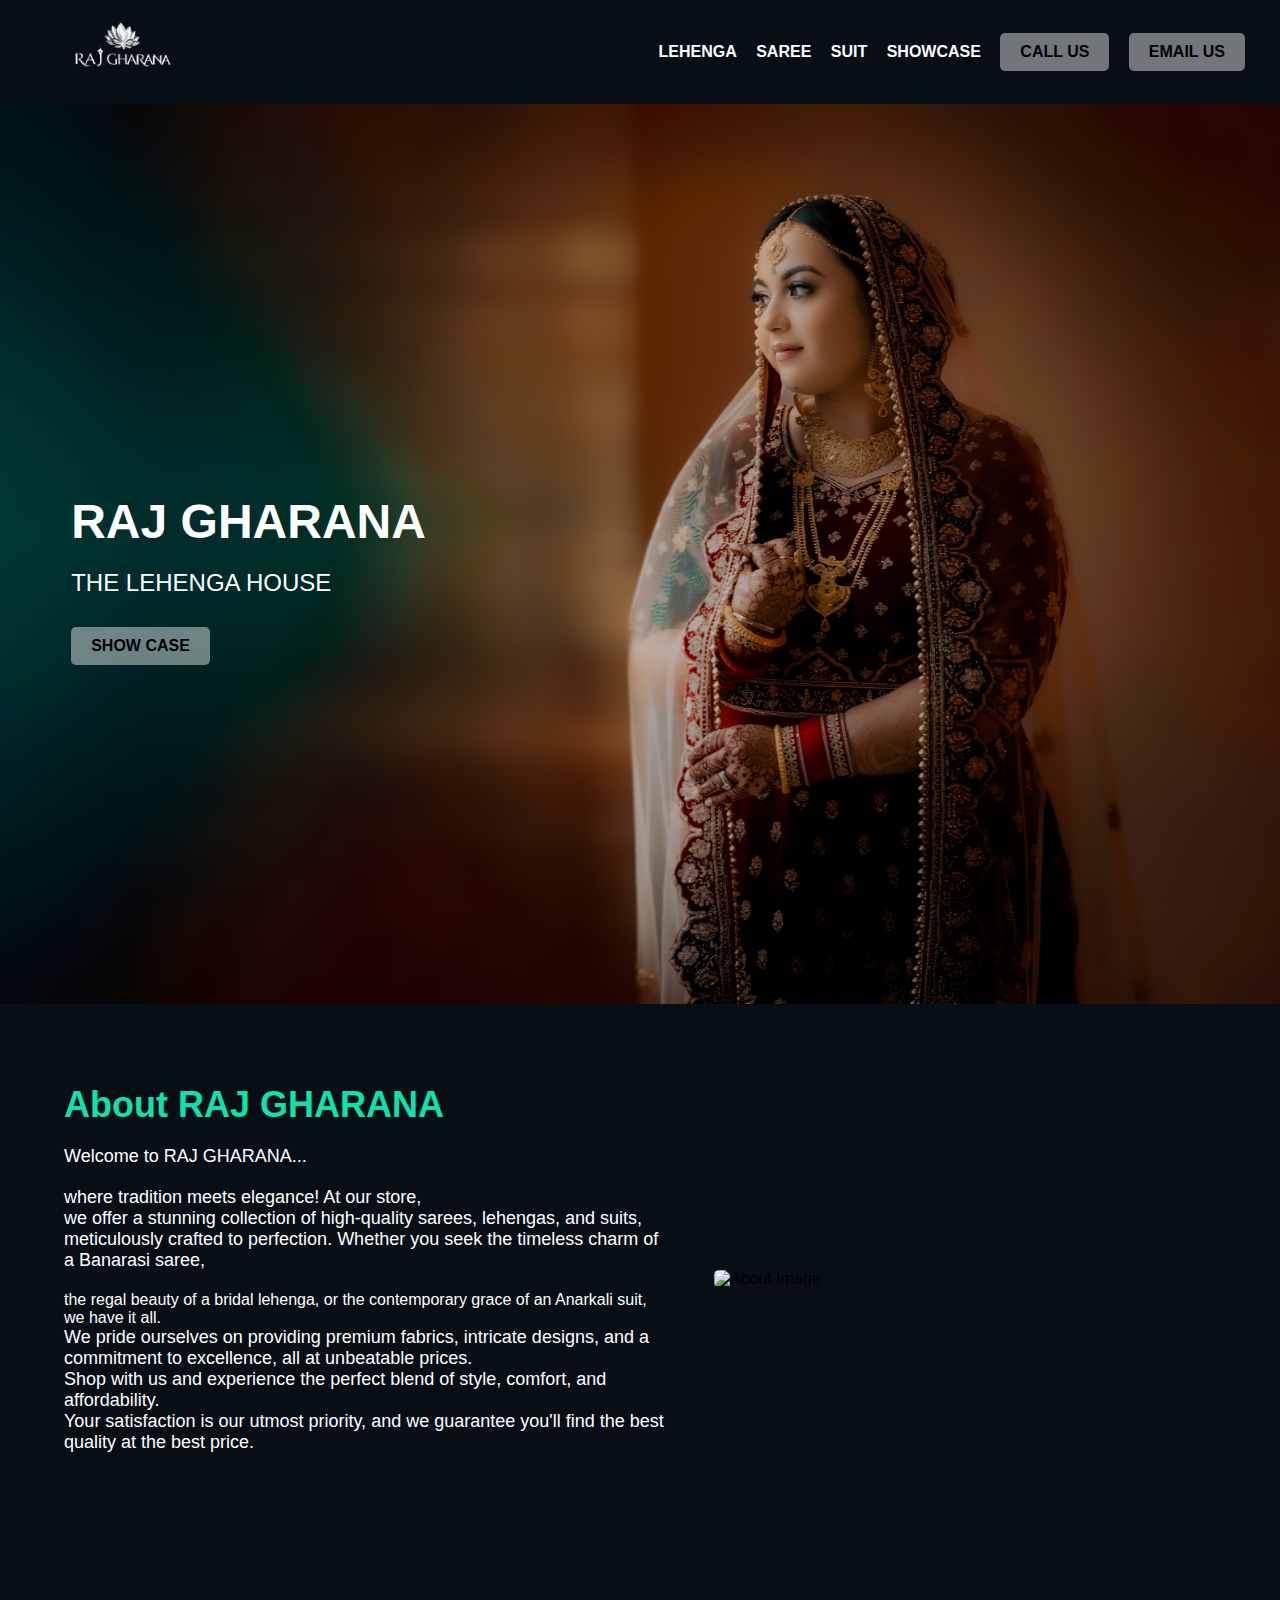
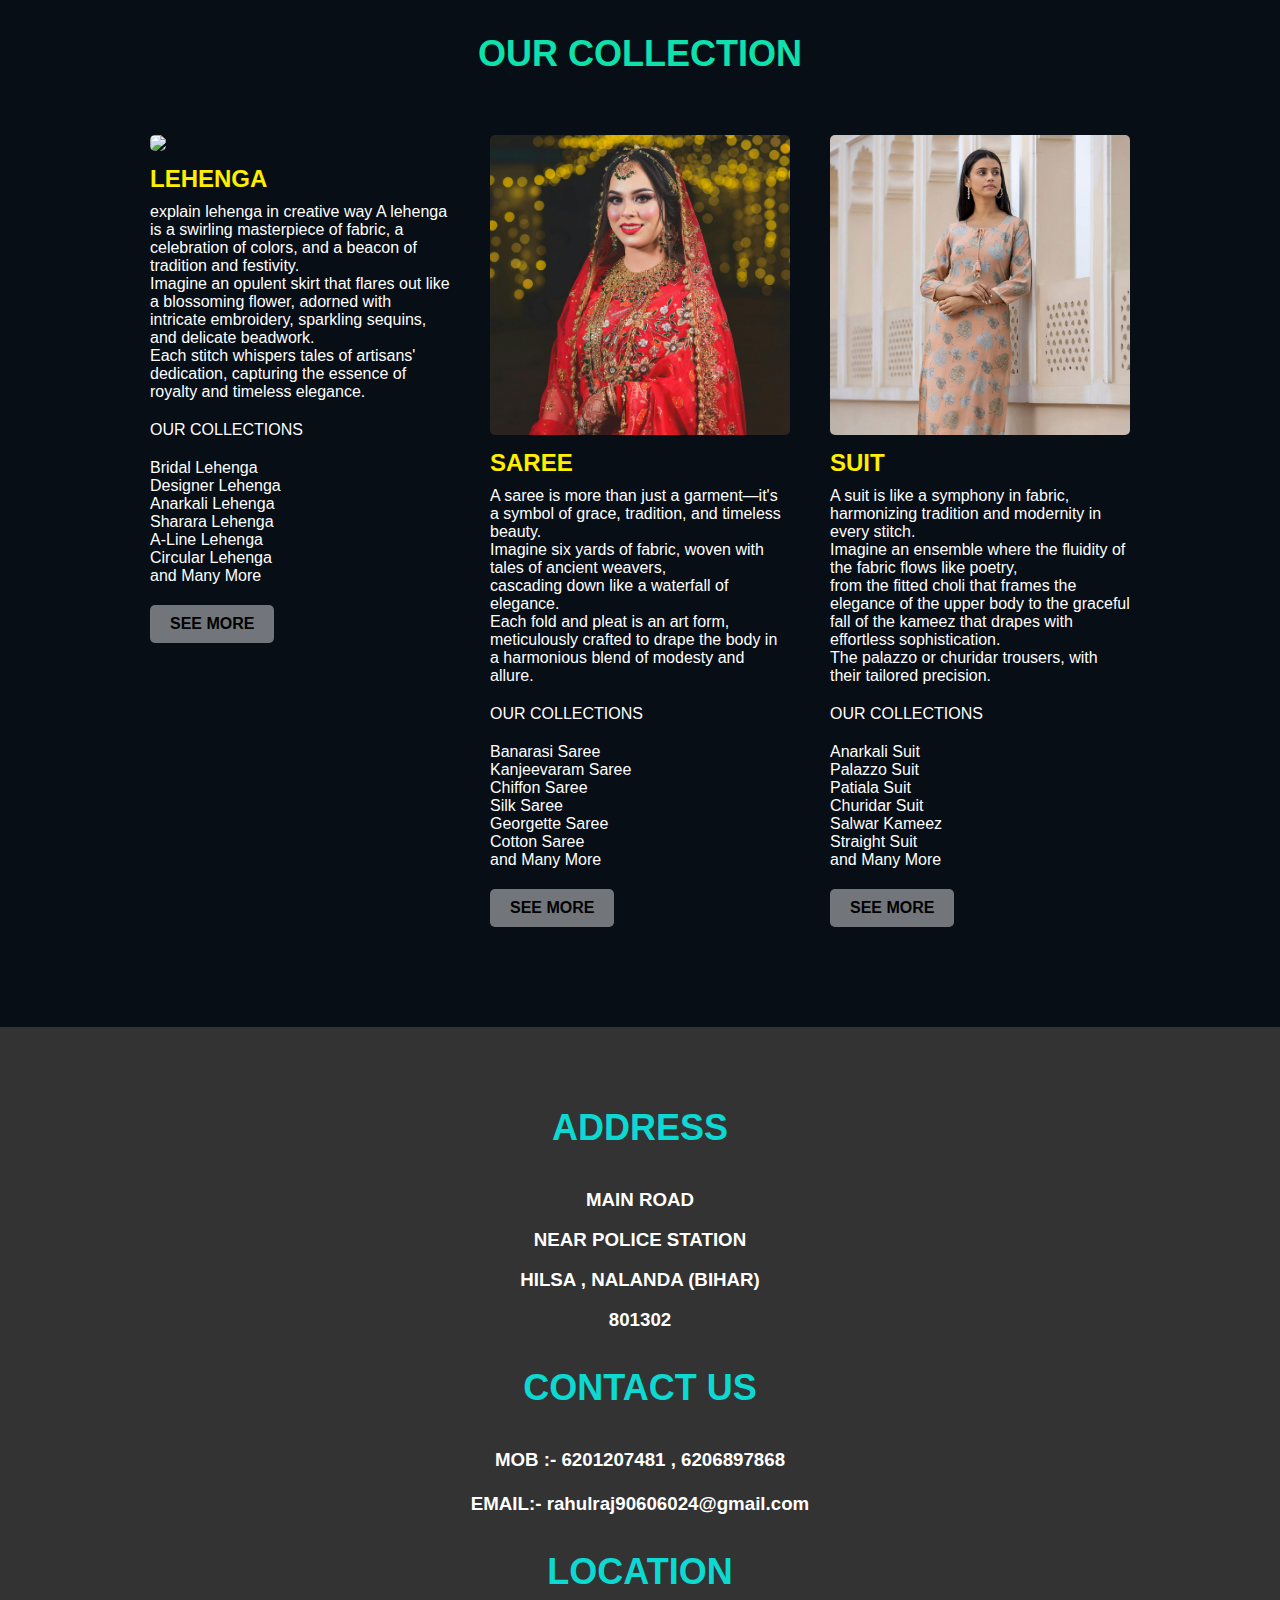
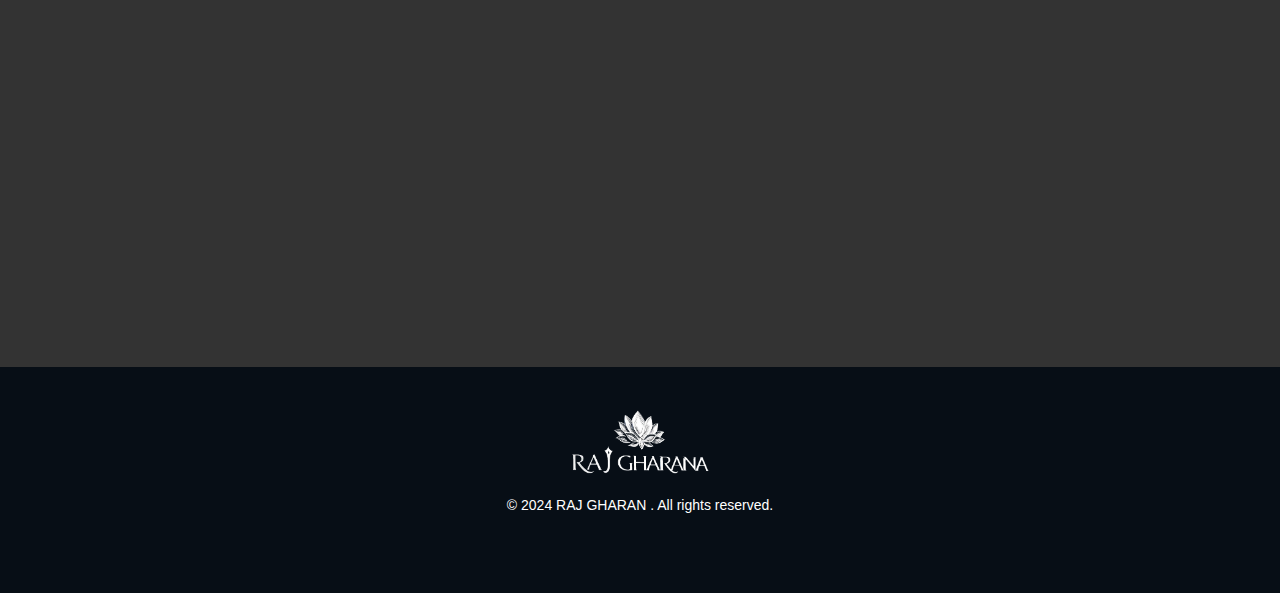
==== index.html @ bb95d44c "Update index.html" ====
<!DOCTYPE html>
<html lang="en">
<head>
  <meta charset="UTF-8">
  <meta name="viewport" content="width=device-width, initial-scale=1.0">
  <title>RAJ GHARANA</title>
  <link rel="stylesheet" type="text/css" href="index1.css">
</head>
<body>
	<header>
	  <div class="logo">
	 <img src="logo.png">
	  </div>
	  <nav>
		<ul>
		  <li><a href="lahenga.html">LEHENGA</a></li>
		  <li><a href="saree.html">SAREE</a></li>
      <li><a href="suit.html">SUIT</a></li>
      <li><a href="showcase.html">SHOWCASE</a></li>
		  <li><a href="tel:+916201207481" class="btn">CALL US</a></li>
      <li><a href="mailto:rahulraj90606024@gmail.com" class="btn">EMAIL US</a></li>
		</ul>
	  </nav>
	</header>
<section class="hero">
  <div class="hero-content">
    <h1>RAJ GHARANA</h1>
    <p>THE LEHENGA HOUSE</p>
    <a href="showcase.html" class="btn">SHOW CASE</a>
  </div>
</section>
<section class="about dark-theme">
  <div class="about-content">
    <h2>About RAJ GHARANA</h2>
    <p>Welcome to RAJ GHARANA...</p>
    <p>where tradition meets elegance! At our store, <br>
      we offer a stunning collection of high-quality sarees, lehengas, and suits,<br>
       meticulously crafted to perfection. Whether you seek the timeless charm of a Banarasi saree, <br></p> 
       the regal beauty of a bridal lehenga, or the contemporary grace of an Anarkali suit, we have it all.<br>
       <p>We pride ourselves on providing premium fabrics, intricate designs, and a commitment to excellence, all at unbeatable prices. <br>
        Shop with us and experience the perfect blend of style, comfort, and affordability. <br>
        Your satisfaction is our utmost priority, and we guarantee you'll find the best quality at the best price.</p>
  </div>
  <div class="about-image">
    <img src="shop.jpg" alt="About Image">

  </div>
</section>
<section class="menu">
  <h2>OUR COLLECTION</h2>
  <div class="menu-items">
    <div class="menu-item">
      <img src="lehenga.jpg">
      <h3>LEHENGA</h3>
      <P>explain lehenga in creative way
        A lehenga is a swirling masterpiece of fabric, a celebration of colors, and a beacon of tradition and festivity.<br>
         Imagine an opulent skirt that flares out like a blossoming flower, adorned with intricate embroidery, sparkling sequins, and delicate beadwork.<br>
          Each stitch whispers tales of artisans' dedication, capturing the essence of royalty and timeless elegance.</P>
          <p>OUR COLLECTIONS </p>
          <p>Bridal Lehenga<br>
            Designer Lehenga<br>
            Anarkali Lehenga<br>       
            Sharara Lehenga<br>     
            A-Line Lehenga<br>
            Circular Lehenga<br>
            and Many More</p>
        <a href="lahenga.html" class="btn">SEE MORE</a>
    </div>
    <div class="menu-item">
      <img src="saree.jpg" >
      <h3>SAREE</h3>
      <p>A saree is more than just a garment—it's a symbol of grace, tradition, and timeless beauty. <br>
        Imagine six yards of fabric, woven with tales of ancient weavers, <br>
        cascading down like a waterfall of elegance.<br>
         Each fold and pleat is an art form, meticulously crafted to drape the body in a harmonious blend of modesty and allure.</p>
         <p>OUR COLLECTIONS </p>
      <P>Banarasi Saree<br>
         Kanjeevaram Saree<br>
         Chiffon Saree<br>
         Silk Saree<br>
         Georgette Saree<br>
         Cotton Saree<br>
        and Many More</P>
        <a href="saree.html" class="btn">SEE MORE</a>
    </div>
    <div class="menu-item">
      <img src="suit.jpg" >
      <h3>SUIT</h3>
      <P>A suit is like a symphony in fabric, harmonizing tradition and modernity in every stitch.<br>
         Imagine an ensemble where the fluidity of the fabric flows like poetry,<br>
          from the fitted choli that frames the elegance of the upper body to the graceful fall of the kameez that drapes with effortless sophistication.<br>
           The palazzo or churidar trousers, with their tailored precision.</P>
           <p>OUR COLLECTIONS </p>
           <p>Anarkali Suit<br>
            Palazzo Suit<br>        
            Patiala Suit<br>           
            Churidar Suit<br>            
            Salwar Kameez<br>           
            Straight Suit<br>
            and Many More</p>
        <a href="suit.html" class="btn">SEE MORE</a>
    </div>
  </div>
</section>
<section class="contact" id="contact">
  <div class="contact-container">
    <h2>ADDRESS</h2>
    <h3>MAIN ROAD</h3><BR>
    <H3>NEAR POLICE STATION</H3><BR>
    <H3>HILSA , NALANDA (BIHAR)</H3><BR>
    <H3>801302</H3><BR><BR>
    <h2>CONTACT US</h2>
    <h3>MOB :- 6201207481 , 6206897868<BR><br>
    EMAIL:- rahulraj90606024@gmail.com</h3><BR><BR>
    <H2>LOCATION</H2>
    <iframe src="https://www.google.com/maps/embed?pb=!1m18!1m12!1m3!1d3606.64281810741!2d85.2802140752662!3d25.316201926870445!2m3!1f0!2f0!3f0!3m2!1i1024!2i768!4f13.1!3m3!1m2!1s0x39f2979031789f2f%3A0x9a5c6f7b446003e1!2sRaj%20Cake%20%26%20Raj%20Gharana!5e0!3m2!1sen!2sin!4v1735651850385!5m2!1sen!2sin" width="600" height="250" style="border:0;" allowfullscreen="" loading="lazy" referrerpolicy="no-referrer-when-downgrade"></iframe>
    </form>
  </div>
</section>
<footer class="footer">
  <div class="footer-content">
    <div class="footer-logo">
      <img src="logo.png" alt="Logo">
    </div>
  <p class="footer-text">&copy; 2024 RAJ GHARAN . All rights reserved.</p>
  <script src="logic.js"></script>
</body>
</html>
---- index1.css ----
*{
    margin: 0;
    padding: 0;
    font-family: 'Noto Sans', sans-serif;
}
/*header*/
.logo h1{
    color: #ffffff;
    font-size: 20px;
    margin-bottom:10px;
}

header {
    background-color: #070e16;
    padding: 20px;
    display: flex;
    align-items: center;
    justify-content: space-between;
}

.logo img {
    height: 60px;
    margin-left:50px;
}

nav ul {
    list-style: none;
    margin: 0;
    padding: 0;
}

nav ul li {
    display: inline-block;
    margin-right: 15px;
}

nav ul li a {
    text-decoration: none;
    color: white;
    font-weight: bold;
    transition: color 0.3s ease;
}

nav ul li a:hover {
    color: #2fe25f;
}

@media (max-width: 768px) {
    header {
        flex-direction: column;
        align-items: flex-start;
    }
    .logo img {
        margin: 0;
    }
    nav ul li {
        display: block;
        margin: 5px 0;
    }
}

/*hero*/

.hero {
    background-image: url("front.jpg");
    background-size: cover;
    background-position: center;
    height: 100vh;
    display: flex;
    align-items: center;
    text-align: left;
    color: #ffffff;
}

.hero-content {
    max-width: 600px;
    padding: 20px;
    margin-top: 50px;
    margin-left: 4%;
}

.hero-content h1 {
    font-size: 48px;
    margin-bottom: 20px;
}

.hero-content p {
    font-size: 24px;
    margin-bottom: 30px;
}

.btn {
    display: inline-block;
    background-color: #ffffff6f;
    color: #000000;
    padding: 10px 20px;
    border-radius: 5px;
    text-decoration: none;
    font-weight: bold;
    transition: background-color 0.3s ease;
}

.btn:hover {
    color: #ffffff;
    background-color: #000000;
}

@media (max-width: 768px) {
    .hero-content h1 {
        font-size: 36px;
    }
    .hero-content p {
        font-size: 18px;
    }
}

/*about*/

.about {
    display: flex;
    align-items: center;
    padding: 80px 0;
}

.about-content {
    flex: 1;
    max-width: 600px;
    padding-right: 50px;
    color: #fff;
    margin-left: 5%;
}

.about h2 {
    color: #0ee1ac;
    font-size: 36px;
    margin-bottom: 20px;
}

.about p {
    font-size: 18px;
    margin-bottom: 20px;
}

.about-image {
    max-width: 50%;
    margin-right: 5%;
}

.about-image img {
    max-width: 100%;
    height: auto;
    border-radius: 5px;
}

.dark-theme {
    background-color: #070e16;
}

@media (max-width: 768px) {
    .about {
        flex-direction: column;
        text-align: center;
    }
    .about-content {
        padding: 0;
        margin: 0;
    }
    .about-image {
        max-width: 100%;
        margin: 0;
        margin-top: 20px;
    }
}

/* menu*/

.menu {
    padding: 80px 0;
    text-align: center;
    background-color: #070e16;
}

.menu h2 {
    font-size: 36px;
    margin-bottom: 40px;
    color: #0ee1ac;
}

.menu-items {
    display: flex;
    justify-content: center;
    flex-wrap: wrap;
}

.menu-item {
    max-width: 300px;
    margin: 20px;
    text-align: left;
}

.menu-item img {
    max-width: 100%;
    height: auto;
    border-radius: 5px;
    margin-bottom: 10px;
}

.menu-item h3 {
    font-size: 24px;
    margin-bottom: 10px;
    color: #ffee00;
}

.menu-item p {
    font-size: 16px;
    margin-bottom: 20px;
    color: #ffffff;
}

/* reservations*/

.reservations {
    background-color: #1f1f1f;
    padding: 80px 0;
    text-align: center;
}

.reservation-form {
    max-width: 500px;
    margin: 0 auto;
    background-color: #333;
    padding: 40px;
    border-radius: 5px;
    box-shadow: 0 0 10px rgba(0, 0, 0, 0.3);
}

.reservation-form h2 {
    color: #fff;
    font-size: 28px;
    margin-bottom: 20px;
}

.reservation-form form input,
.reservation-form form textarea {
    display: block;
    width: 100%;
    padding: 10px;
    margin-bottom: 20px;
    border-radius: 5px;
    border: none;
}

.reservation-form form button {
    display: inline-block;
    background-color: #ff0000;
    color: #fff;
    padding: 10px 20px;
    border-radius: 5px;
    text-decoration: none;
    font-weight: bold;
    transition: background-color 0.3s ease;
}

.reservation-form form button:hover {
    background-color: #00ff2a;
}

/* Testimonials Section*/

.testimonials {
    padding: 80px 0;
    text-align: center;
    background-color: #070e16;
}

.testimonials h2 {
    font-size: 36px;
    margin-bottom: 40px;
    color: #fefeff;
}

.testimonial {
    max-width: 600px;
    margin: 0 auto 40px;
    text-align: left;
}

.testimonial img {
    display: block;
    width: 80px;
    height: 80px;
    border-radius: 50%;
    margin: 0 auto 20px;
}

.testimonial p {
    font-size: 18px;
    margin-bottom: 20px;
    color: #ffffff;
}

.testimonial h4 {
    font-size: 20px;
    font-weight: bold;
    color: #fff;
}

@media (max-width: 768px) {
    .testimonial {
        text-align: center;
    }
}

/* Contact Section*/

.contact {
    background-color: #333;
    padding: 80px 0;
    text-align: center;
    color: #ffffff;
}

.contact-container {
    max-width: 600px;
    margin: 0 auto;
}

.contact h2 {
    color: #0cd9d2;
    font-size: 36px;
    margin-bottom: 40px;
}

.contact-info {
    display: flex;
    justify-content: center;
    margin-bottom: 40px;
}

.info-item {
    margin: 0 20px;
    text-align: center;
}

.info-item i {
    font-size: 24px;
    margin-bottom: 10px;
}

.contact-form input,
.contact-form textarea {
    display: block;
    width: 100%;
    padding: 10px;
    margin-bottom: 20px;
    border-radius: 5px;
    border: none;
}

.contact-form textarea {
    resize: vertical;
}

.contact-form button {
    display: inline-block;
    background-color: #ff0000;
    color: #fff;
    padding: 10px 20px;
    border-radius: 5px;
    text-decoration: none;
    font-weight: bold;
    transition: background-color 0.3s ease;
}

.contact-form button:hover {
    background-color: #00ff44;
}

@media (max-width: 768px) {
    .contact-info {
        flex-direction: column;
    }
}

/* Footer*/

.footer {
    background-color: #070e16;
    padding: 40px 0;
    color: #fff;
    text-align: center;
}

.footer-content {
    display: flex;
    flex-direction: column;
    align-items: center;
    margin-bottom: 40px;
}

.footer-logo img {
    max-width: 150px;
}

.footer-links a {
    color: #fff;
    margin: 0 10px;
    text-decoration: none;
}

.footer-social a {
    color: #fff;
    margin: 0 5px;
    text-decoration: none;
}

.footer-text {
    font-size: 14px;
}
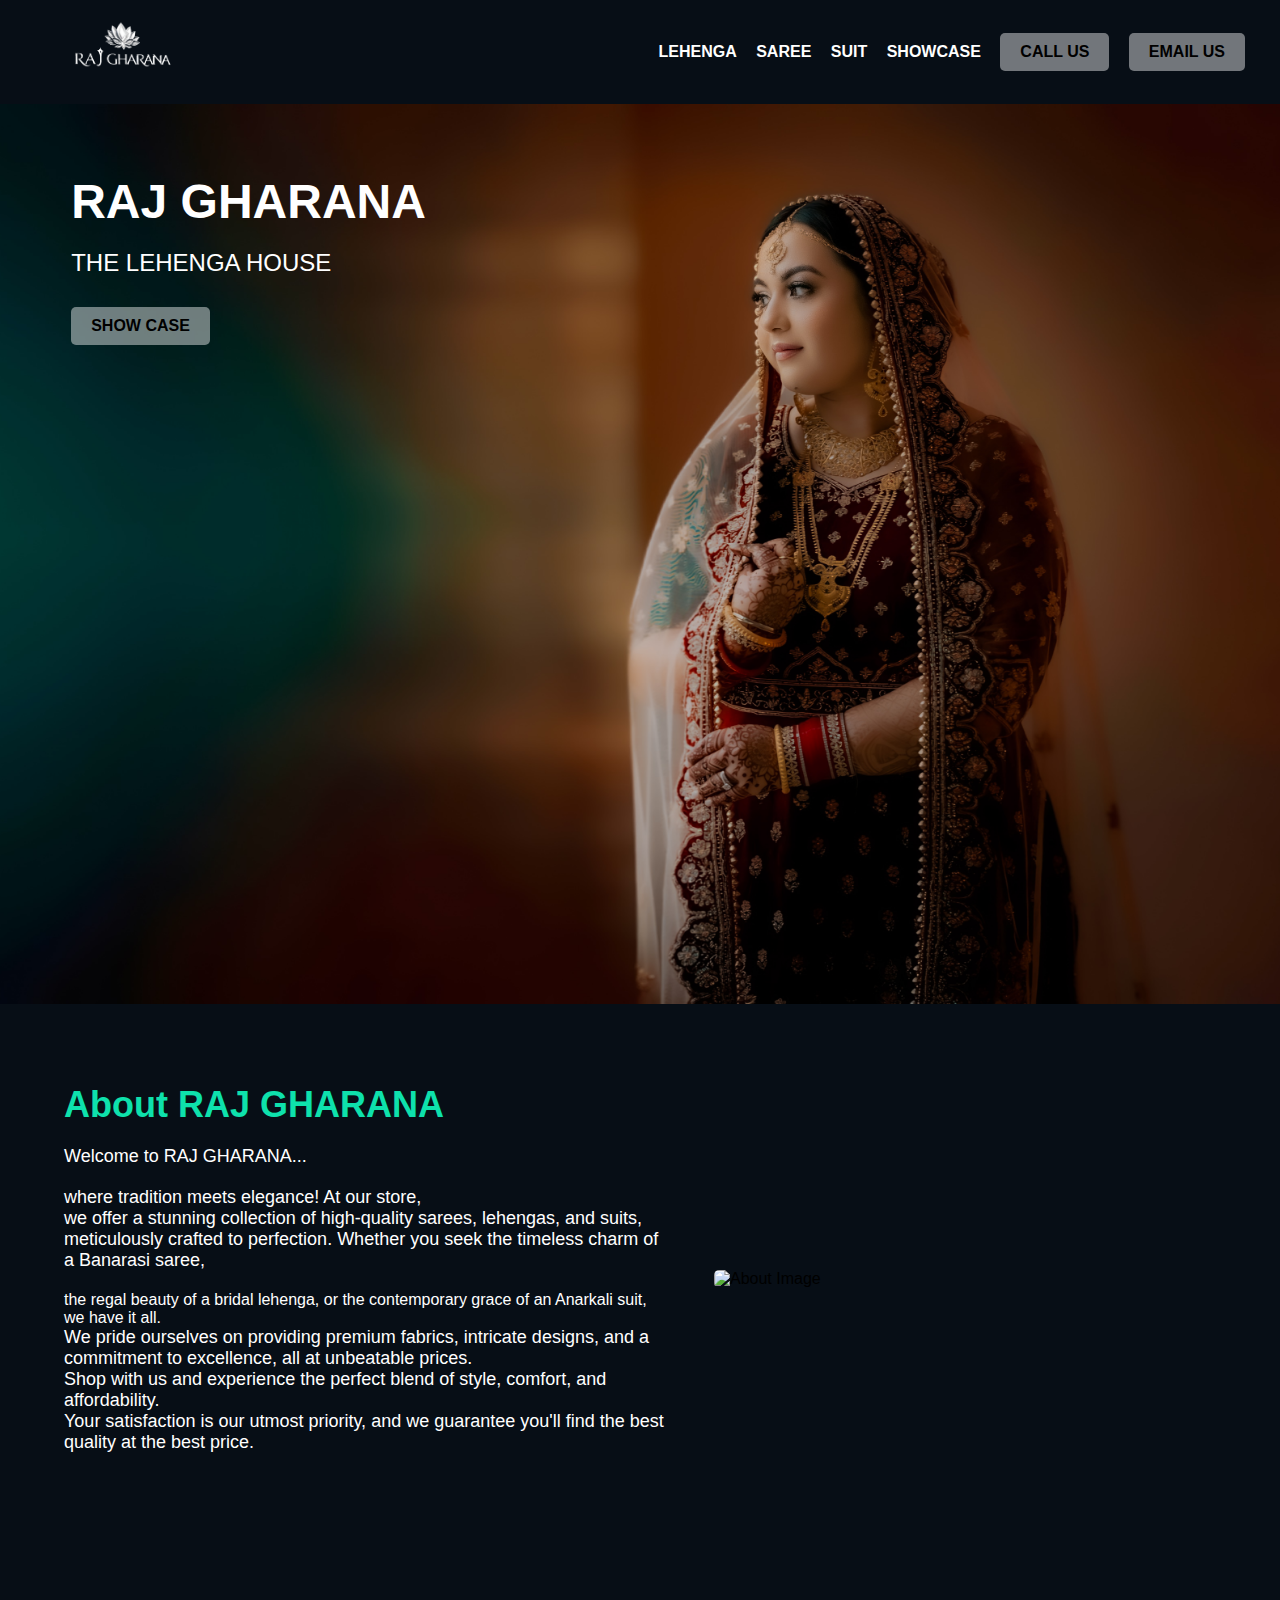
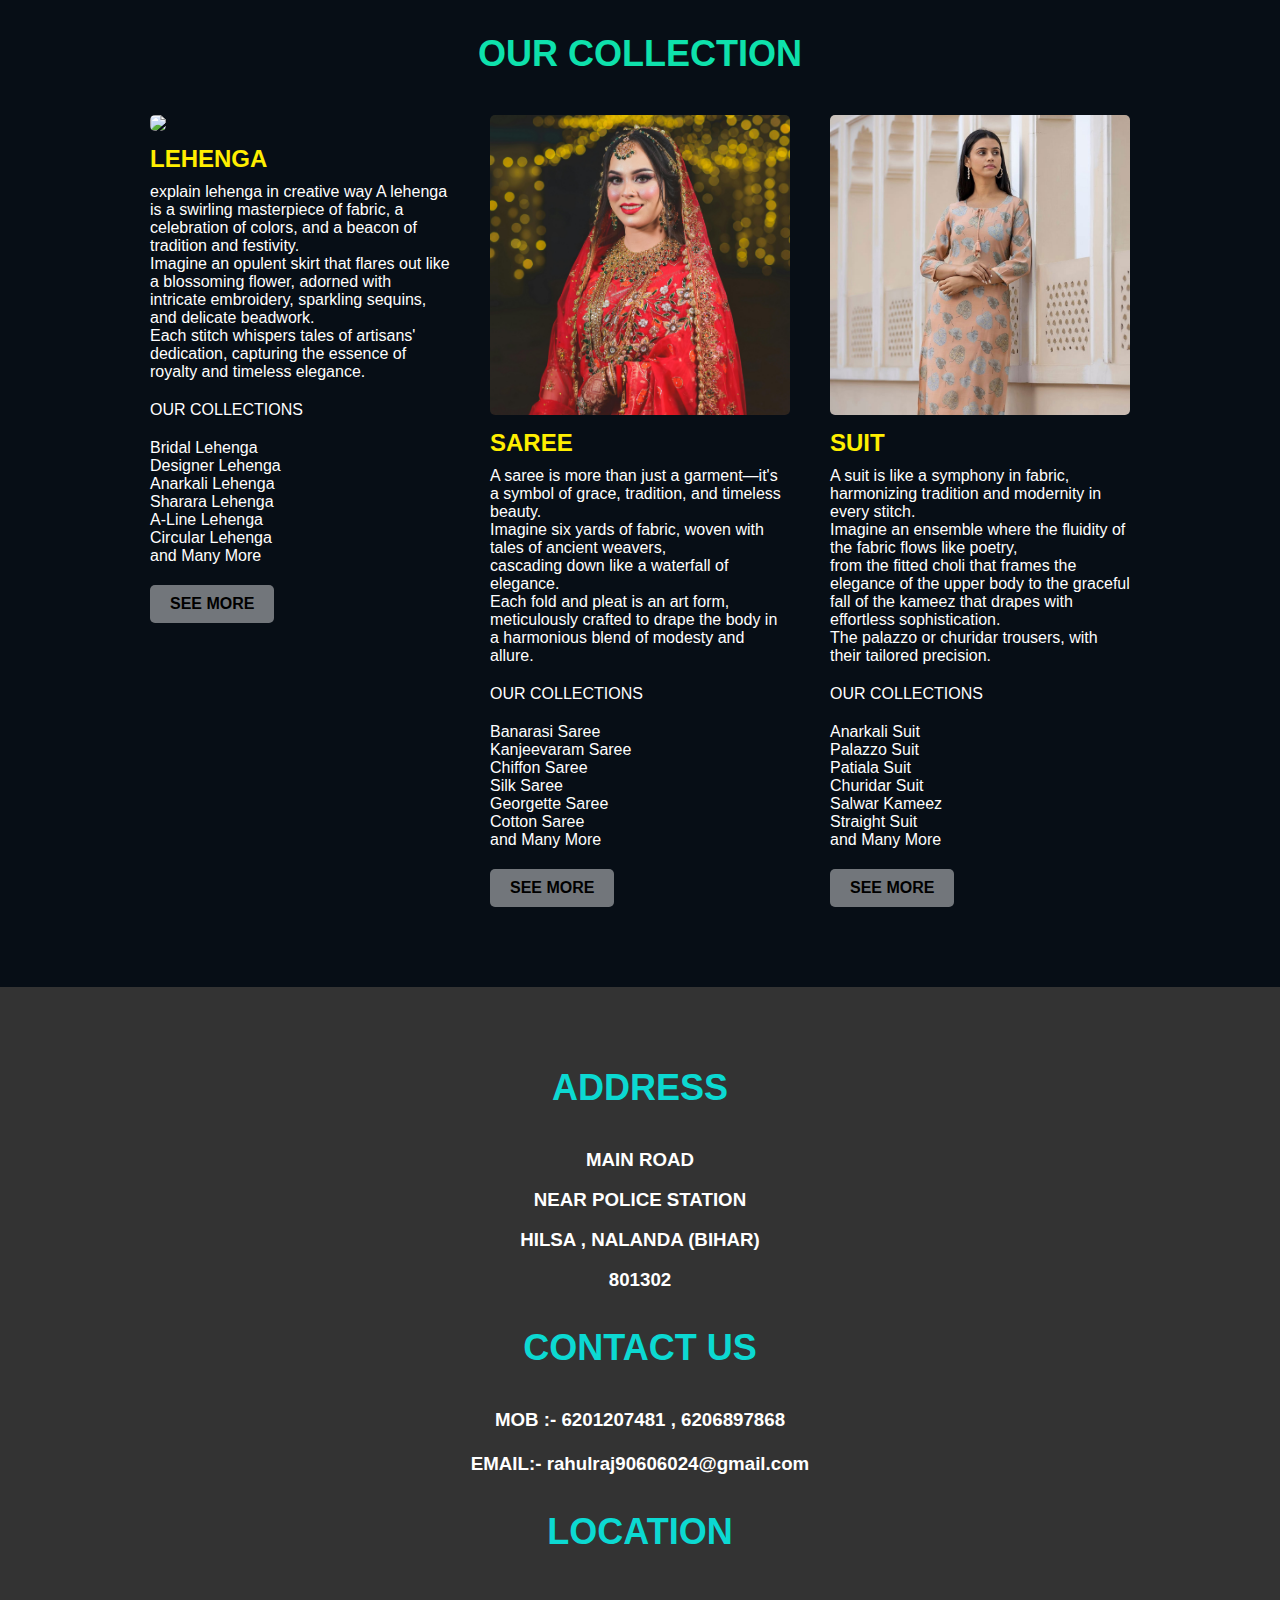
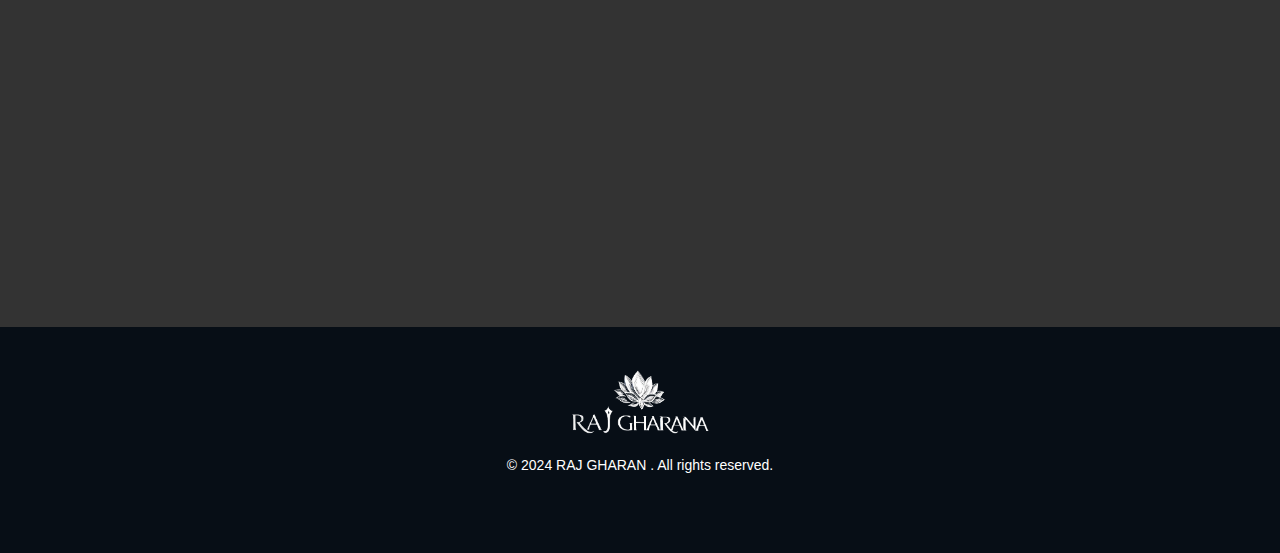
==== commit 236155c4: "Update index.html" ====
--- a/index.html
+++ b/index.html
@@ -4,7 +4,7 @@
   <meta charset="UTF-8">
   <meta name="viewport" content="width=device-width, initial-scale=1.0">
   <title>RAJ GHARANA</title>
-  <link rel="stylesheet" type="text/css" href="index1.css">
+  <link rel="stylesheet" type="text/css" href="index.css">
 </head>
 <body>
 	<header>
--- a/index.css
+++ b/index.css
@@ -0,0 +1,376 @@
+*{
+    margin: 0;
+    padding: 0;
+    font-family: 'Noto Sans', sans-serif;
+}
+/*header*/
+.logo h1{
+color: #ffffff;
+font-size: 20px;
+margin-bottom:10px
+}
+
+header {
+  background-color: #070e16;
+  padding: 20px;
+  display: flex;
+  align-items: center;
+  justify-content: space-between;
+}
+
+.logo img {
+  height: 60px;
+  margin-left:50px;
+}
+
+nav ul {
+  list-style: none;
+  margin: 0;
+  padding: 0;
+}
+
+nav ul li {
+  display: inline-block;
+  margin-right: 15px;
+}
+
+nav ul li a {
+  text-decoration: none;
+  color: white;
+  font-weight: bold;
+  transition: color 0.3s ease;
+}
+
+nav ul li a:hover {
+  color: #2fe25f;
+}
+
+/*hero*/
+
+.hero {
+  background-image: url("front.jpg");
+  background-size: cover;
+  background-position: center;
+  height: 100vh;
+  display: flex;
+
+
+  text-align: left;
+  color: #ffffff;
+
+}
+
+.hero-content {
+  max-width: 600px;
+  padding: 20px;
+  margin-top :50px;
+  margin-left: 4%;
+  
+}
+
+.hero-content h1 {
+  font-size: 48px;
+  margin-bottom: 20px;
+}
+
+.hero-content p {
+  font-size: 24px;
+  margin-bottom: 30px;
+}
+
+.btn {
+  display: inline-block;
+  background-color: #ffffff6f;
+  color: #000000;
+  padding: 10px 20px;
+  border-radius: 5px;
+  text-decoration: none;
+  font-weight: bold;
+  transition: background-color 0.3s ease;
+}
+
+.btn:hover {
+  color: #ffffff;
+  background-color: #000000;
+}
+
+/*about*/
+
+.about {
+  display: flex;
+  align-items: center;
+  padding: 80px 0;
+}
+
+.about-content {
+  flex: 1;
+  max-width: 600px;
+  padding-right: 50px;
+  color: #fff;
+  margin-left: 5%;
+  
+  
+}
+
+.about h2 {
+  color: #0ee1ac;
+  font-size: 36px;
+  margin-bottom: 20px;
+}
+
+.about p {
+  font-size: 18px;
+  margin-bottom: 20px;
+}
+
+.about-image {
+  max-width: 50%;
+  margin-right: 5%;
+}
+
+.about-image img {
+  max-width: 100%;
+  height: auto;
+  border-radius: 5px;
+}
+
+.dark-theme {
+  background-color: #070e16;
+}
+
+
+/* menu*/
+.menu {
+  padding: 80px 0;
+  text-align: center;
+  background-color: #070e16;
+}
+
+.menu h2 {
+  font-size: 36px;
+  margin-bottom: 40px;
+  color: #0ee1ac;
+}
+
+.menu-items {
+  display: flex;
+  justify-content: center;
+}
+
+.menu-item {
+  max-width: 300px;
+  margin: 0 20px;
+  text-align: left;
+}
+
+.menu-item img {
+  max-width: 100%;
+  height: auto;
+  border-radius: 5px;
+  margin-bottom: 10px;
+}
+
+.menu-item h3 {
+  font-size: 24px;
+  margin-bottom: 10px;
+  color: #ffee00;
+}
+
+.menu-item p {
+  font-size: 16px;
+  margin-bottom: 20px;
+  color: #ffffff;
+}
+
+/* reservations*/
+
+.reservations {
+  background-color: #1f1f1f;
+  padding: 80px 0;
+  text-align: center;
+}
+
+.reservation-form {
+  max-width: 500px;
+  margin: 0 auto;
+  background-color: #333;
+  padding: 40px;
+  border-radius: 5px;
+  box-shadow: 0 0 10px rgba(0, 0, 0, 0.3);
+}
+
+.reservation-form h2 {
+  color: #fff;
+  font-size: 28px;
+  margin-bottom: 20px;
+}
+
+.reservation-form form input,
+.reservation-form form textarea {
+  display: block;
+  width: 100%;
+  padding: 10px;
+  margin-bottom: 20px;
+  border-radius: 5px;
+  border: none;
+}
+
+.reservation-form form button {
+  display: inline-block;
+  background-color: #ff0000;
+  color: #fff;
+  padding: 10px 20px;
+  border-radius: 5px;
+  text-decoration: none;
+  font-weight: bold;
+  transition: background-color 0.3s ease;
+}
+
+.reservation-form form button:hover {
+  background-color: #00ff2a;
+}
+
+
+/* Testimonials Section*/
+
+.testimonials {
+  padding: 80px 0;
+  text-align: center;
+  background-color: #070e16;
+}
+
+.testimonials h2 {
+  font-size: 36px;
+  margin-bottom: 40px;
+  color: #fefeff;
+}
+
+.testimonial {
+  max-width: 600px;
+  margin: 0 auto 40px;
+  text-align: left;
+}
+
+.testimonial img {
+  display: block;
+  width: 80px;
+  height: 80px;
+  border-radius: 50%;
+  margin: 0 auto 20px;
+}
+
+.testimonial p {
+  font-size: 18px;
+  margin-bottom: 20px;
+  color: #ffffff;
+}
+
+.testimonial h4 {
+  font-size: 20px;
+  font-weight: bold;
+  color: #fff;
+}
+
+
+
+/* Contact Section*/
+
+.contact {
+  background-color: #333;
+  padding: 80px 0;
+  text-align: center;
+  color: #ffffff;
+}
+
+.contact-container {
+  max-width: 600px;
+  margin: 0 auto;
+}
+
+.contact h2 {
+  color: #0cd9d2;
+  font-size: 36px;
+  margin-bottom: 40px;
+}
+
+.contact-info {
+  display: flex;
+  justify-content: center;
+  margin-bottom: 40px;
+}
+
+.info-item {
+  margin: 0 20px;
+  text-align: center;
+}
+
+.info-item i {
+  font-size: 24px;
+  margin-bottom: 10px;
+}
+
+.contact-form input,
+.contact-form textarea {
+  display: block;
+  width: 100%;
+  padding: 10px;
+  margin-bottom: 20px;
+  border-radius: 5px;
+  border: none;
+}
+
+.contact-form textarea {
+  resize: vertical;
+}
+
+.contact-form button {
+  display: inline-block;
+  background-color: #ff0000;
+  color: #fff;
+  padding: 10px 20px;
+  border-radius: 5px;
+  text-decoration: none;
+  font-weight: bold;
+  transition: background-color 0.3s ease;
+}
+
+.contact-form button:hover {
+  background-color: #00ff44;
+}
+
+
+/* Footer*/
+
+.footer {
+  background-color: #070e16;
+  padding: 40px 0;
+  color: #fff;
+  text-align: center;
+}
+
+.footer-content {
+  display: flex;
+  flex-direction: column;
+  align-items: center;
+  margin-bottom: 40px;
+}
+
+.footer-logo img {
+  max-width: 150px;
+}
+
+.footer-links a {
+  color: #fff;
+  margin: 0 10px;
+  text-decoration: none;
+}
+
+.footer-social a {
+  color: #fff;
+  margin: 0 5px;
+  text-decoration: none;
+}
+
+.footer-text {
+  font-size: 14px;
+}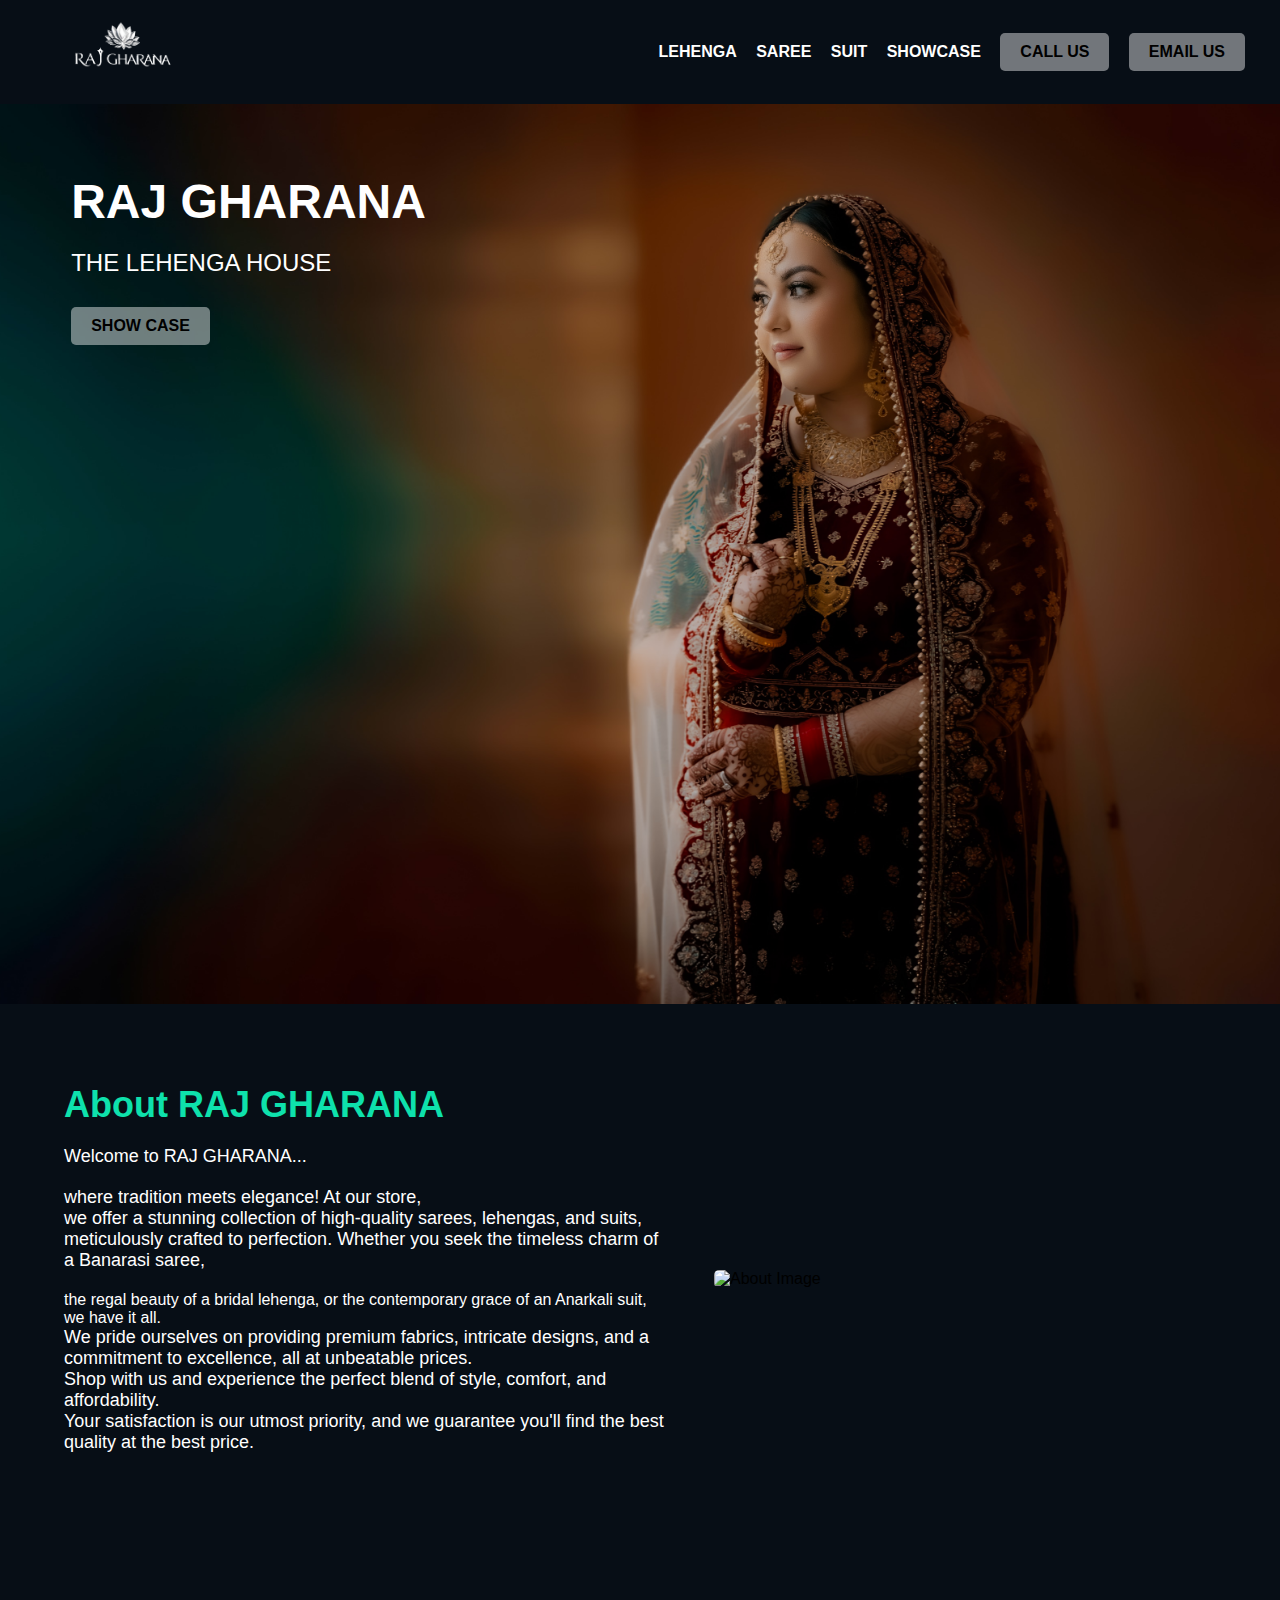
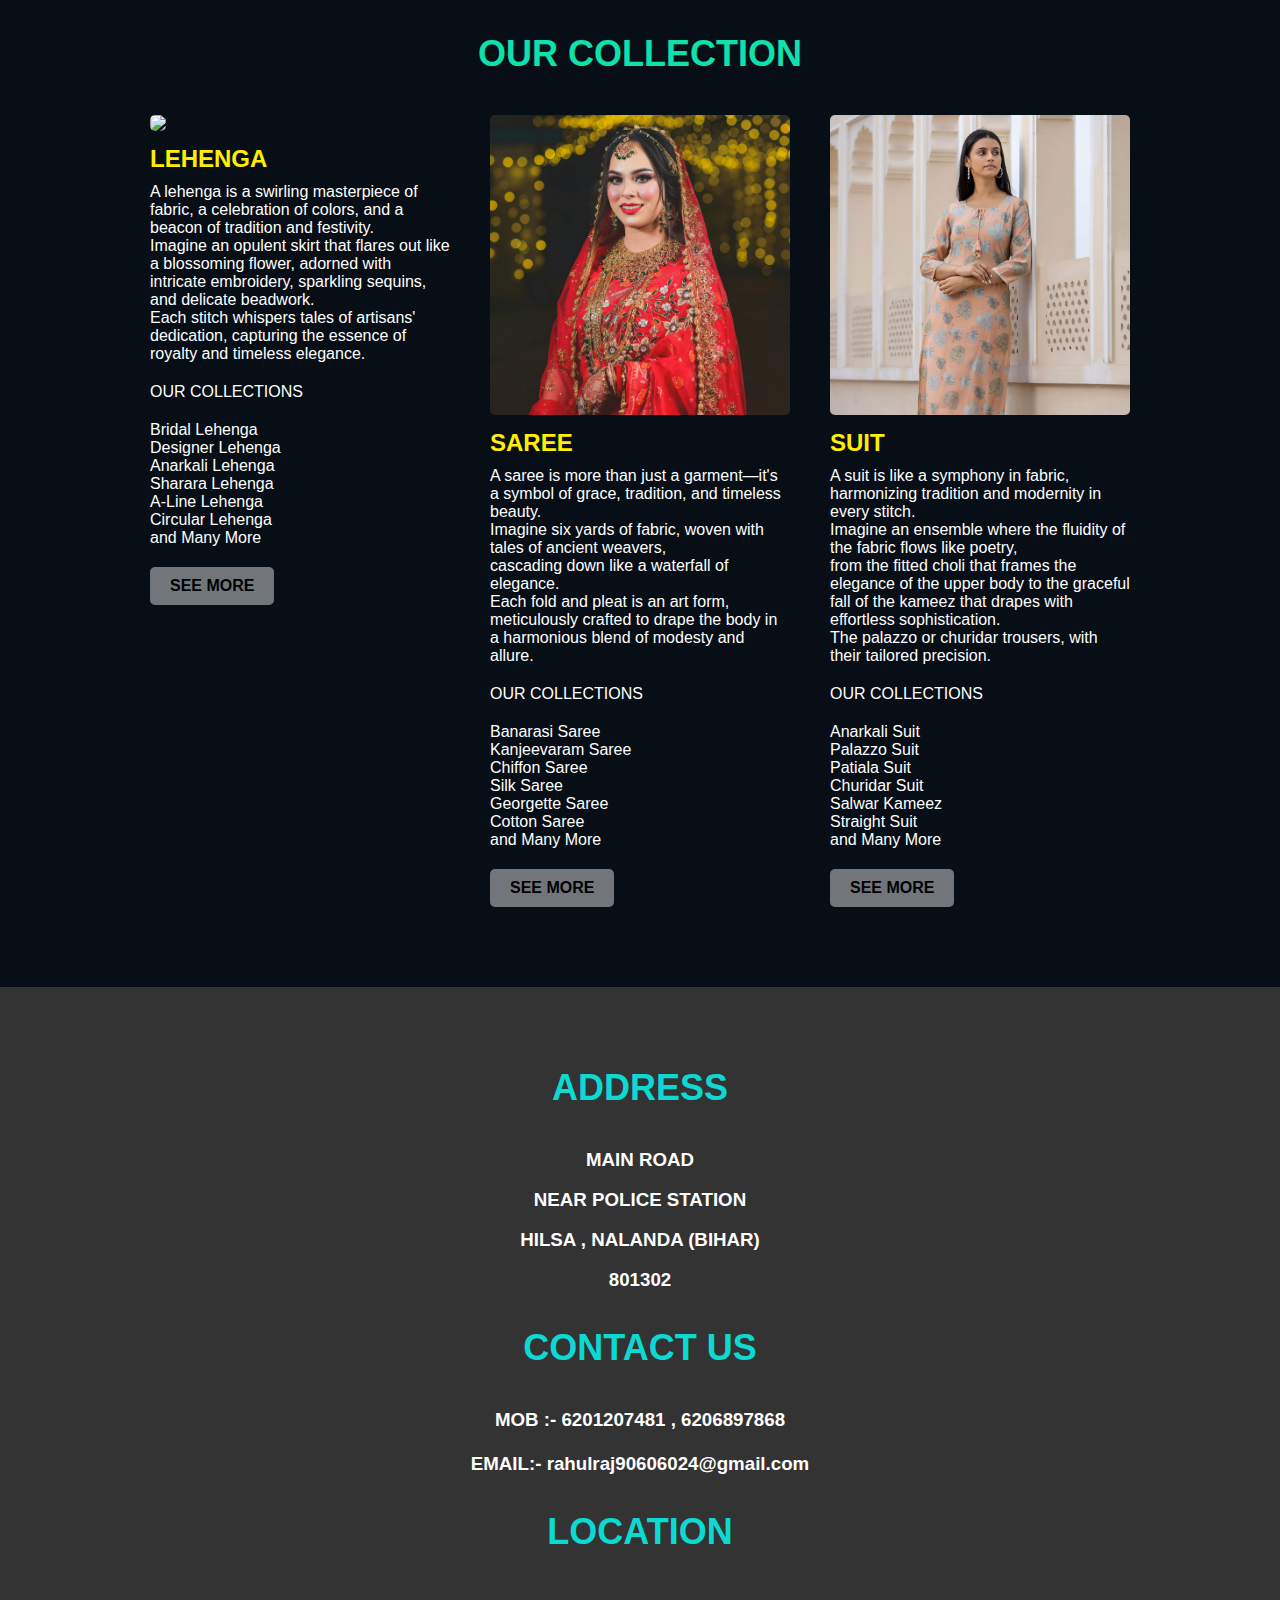
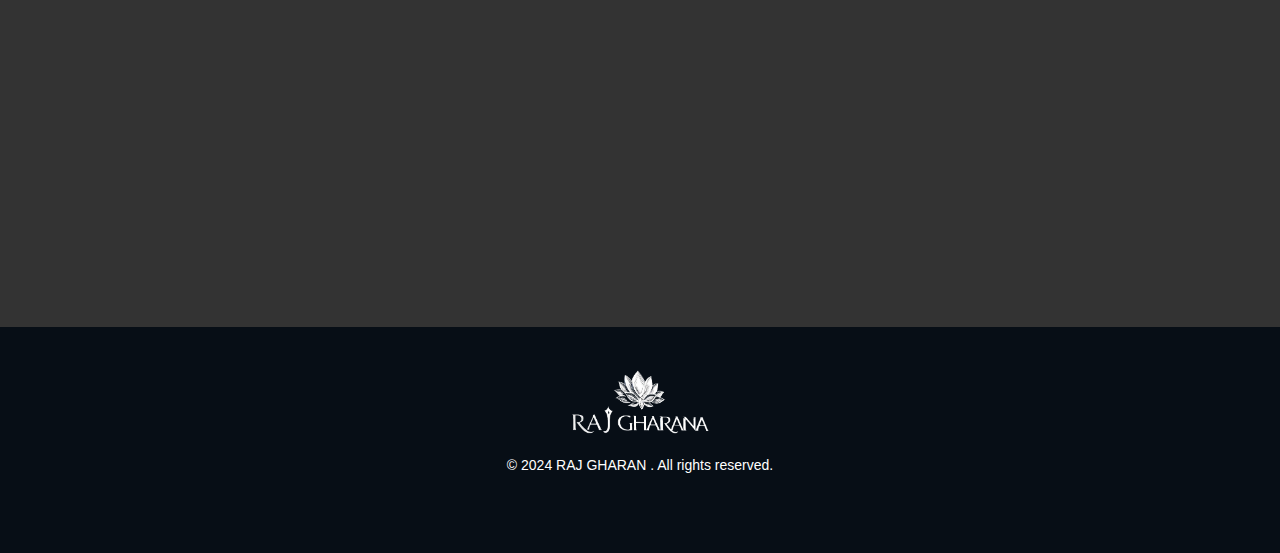
==== commit 38765301: "Update index.html" ====
--- a/index.html
+++ b/index.html
@@ -52,8 +52,7 @@
     <div class="menu-item">
       <img src="lehenga.jpg">
       <h3>LEHENGA</h3>
-      <P>explain lehenga in creative way
-        A lehenga is a swirling masterpiece of fabric, a celebration of colors, and a beacon of tradition and festivity.<br>
+      <P>A lehenga is a swirling masterpiece of fabric, a celebration of colors, and a beacon of tradition and festivity.<br>
          Imagine an opulent skirt that flares out like a blossoming flower, adorned with intricate embroidery, sparkling sequins, and delicate beadwork.<br>
           Each stitch whispers tales of artisans' dedication, capturing the essence of royalty and timeless elegance.</P>
           <p>OUR COLLECTIONS </p>
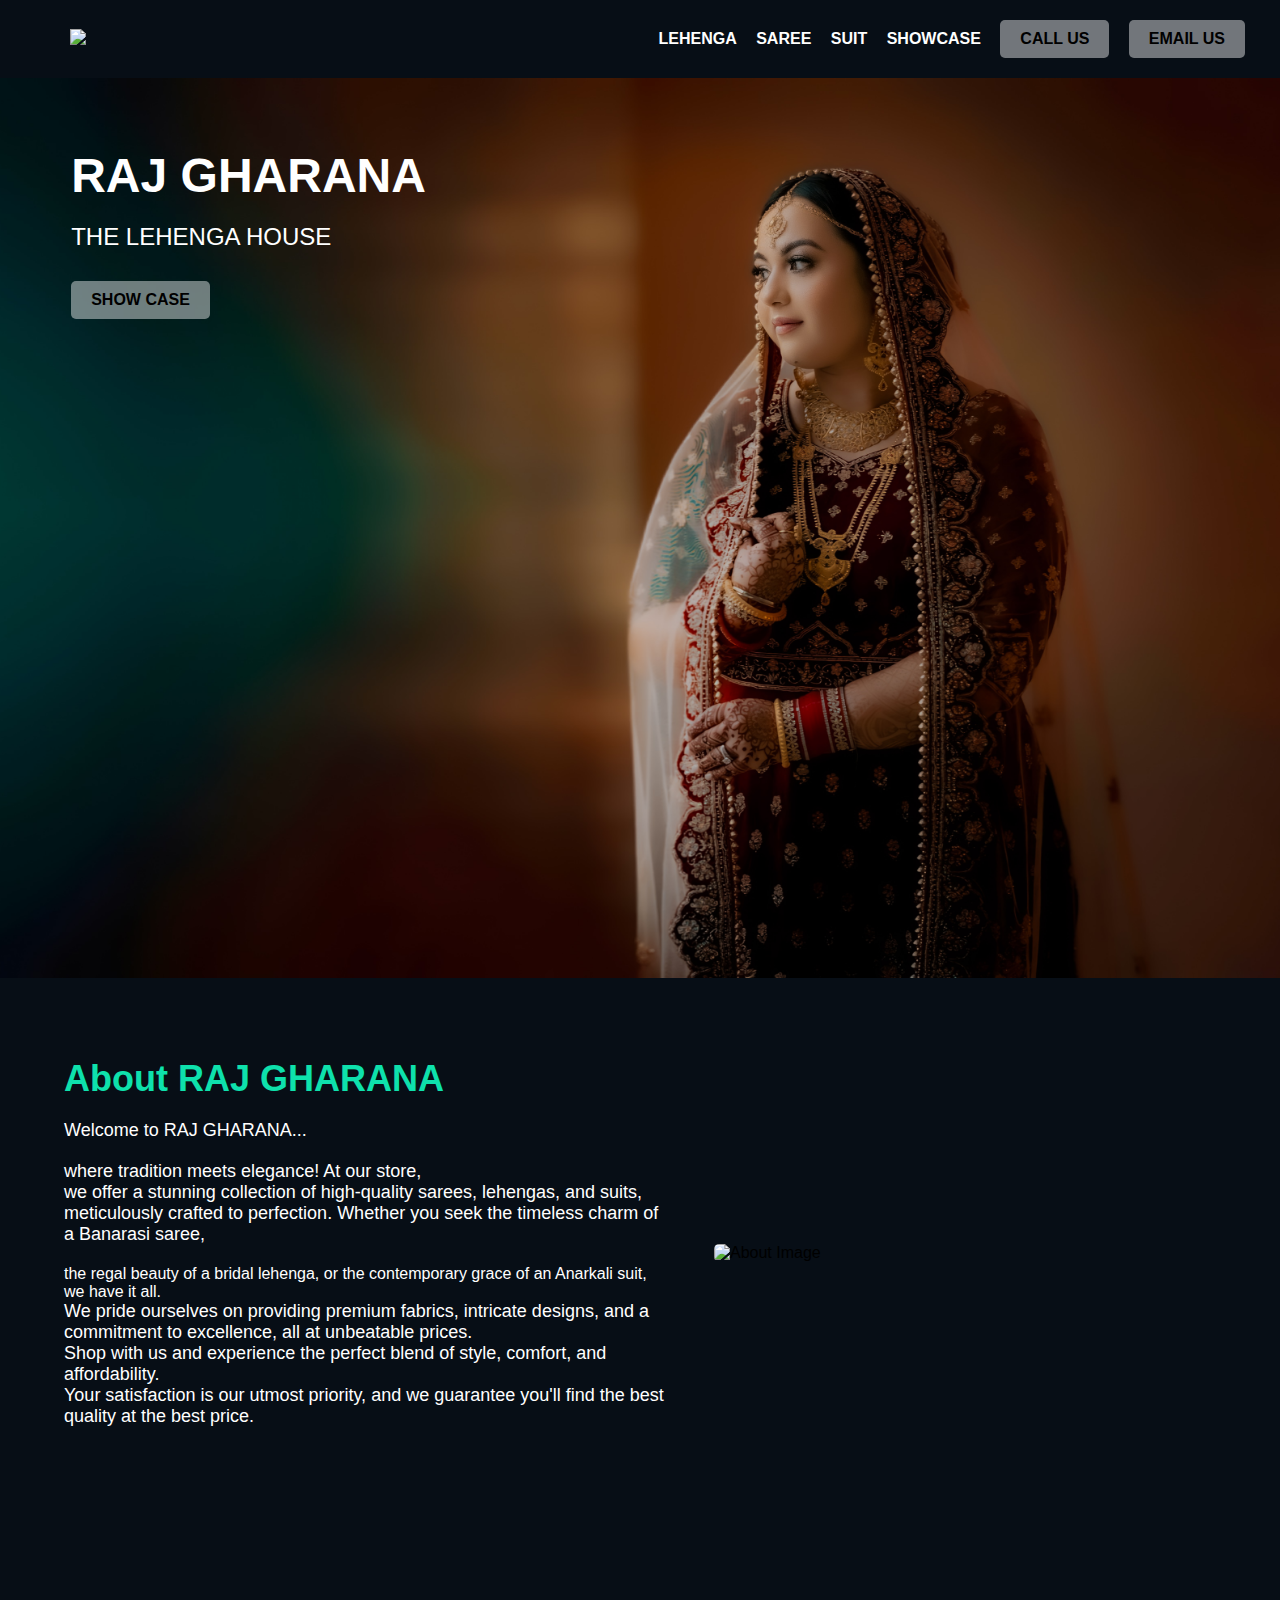
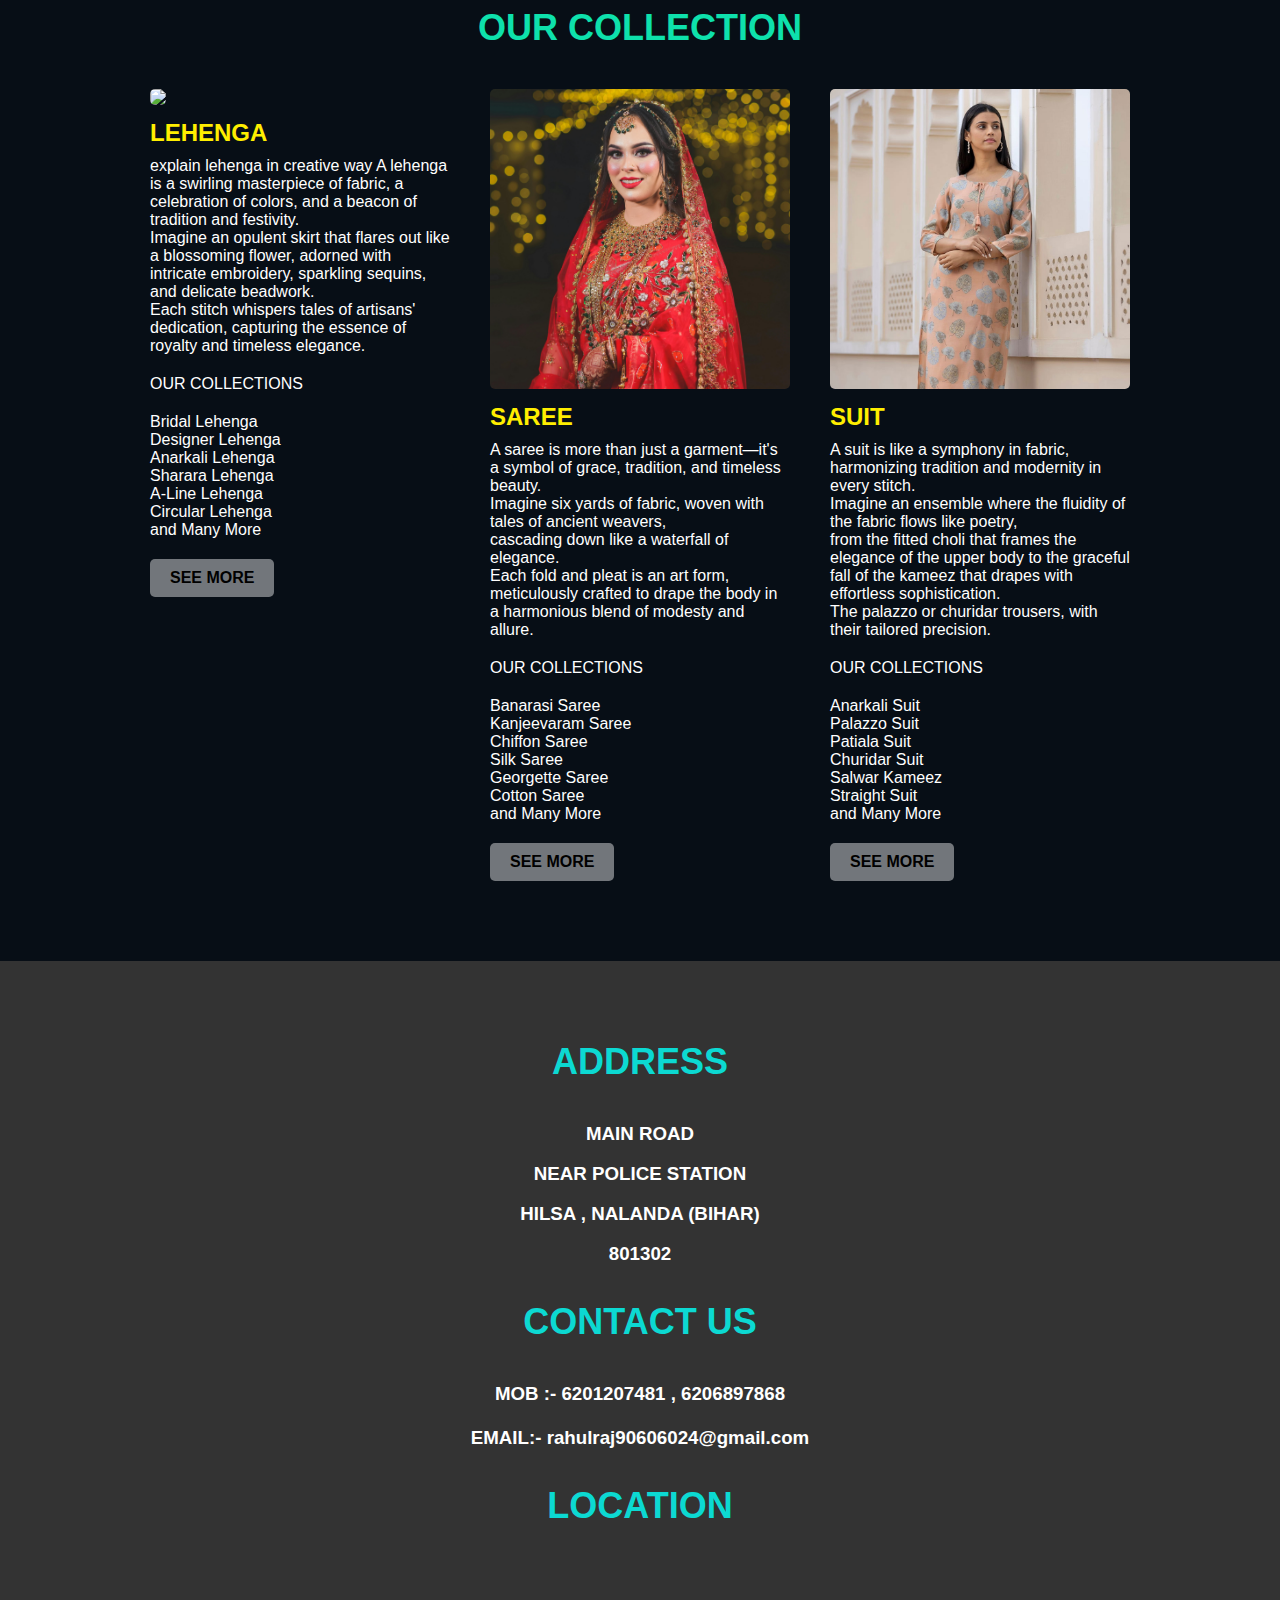
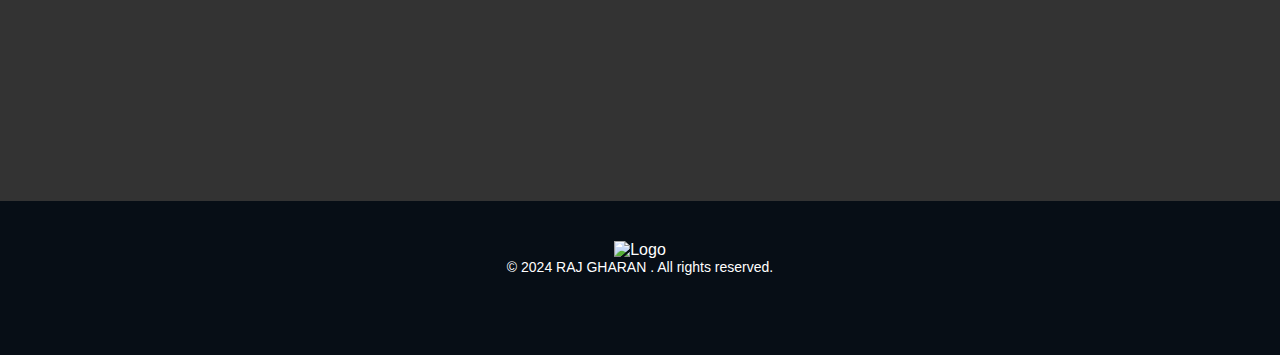
==== commit 101a29a8: "Update index.html" ====
--- a/index.html
+++ b/index.html
@@ -9,7 +9,7 @@
 <body>
 	<header>
 	  <div class="logo">
-	 <img src="logo.png">
+	 <img src="logo.png" srcset="image-300.jpg 300w, image-600.jpg 600w, image-1200.jpg 1200w" sizes="(max-width: 600px) 300px, (max-width: 1200px) 600px, 1200px">
 	  </div>
 	  <nav>
 		<ul>
@@ -42,7 +42,7 @@
         Your satisfaction is our utmost priority, and we guarantee you'll find the best quality at the best price.</p>
   </div>
   <div class="about-image">
-    <img src="shop.jpg" alt="About Image">
+    <img src="shop.jpg" srcset="image-300.jpg 300w, image-600.jpg 600w, image-1200.jpg 1200w" sizes="(max-width: 600px) 300px, (max-width: 1200px) 600px, 1200px" alt="About Image">
 
   </div>
 </section>
@@ -50,9 +50,10 @@
   <h2>OUR COLLECTION</h2>
   <div class="menu-items">
     <div class="menu-item">
-      <img src="lehenga.jpg">
+      <img src="lehenga.jpg" srcset="image-300.jpg 300w, image-600.jpg 600w, image-1200.jpg 1200w" sizes="(max-width: 600px) 300px, (max-width: 1200px) 600px, 1200px">
       <h3>LEHENGA</h3>
-      <P>A lehenga is a swirling masterpiece of fabric, a celebration of colors, and a beacon of tradition and festivity.<br>
+      <P>explain lehenga in creative way
+        A lehenga is a swirling masterpiece of fabric, a celebration of colors, and a beacon of tradition and festivity.<br>
          Imagine an opulent skirt that flares out like a blossoming flower, adorned with intricate embroidery, sparkling sequins, and delicate beadwork.<br>
           Each stitch whispers tales of artisans' dedication, capturing the essence of royalty and timeless elegance.</P>
           <p>OUR COLLECTIONS </p>
@@ -112,14 +113,14 @@
     <h3>MOB :- 6201207481 , 6206897868<BR><br>
     EMAIL:- rahulraj90606024@gmail.com</h3><BR><BR>
     <H2>LOCATION</H2>
-    <iframe src="https://www.google.com/maps/embed?pb=!1m18!1m12!1m3!1d3606.64281810741!2d85.2802140752662!3d25.316201926870445!2m3!1f0!2f0!3f0!3m2!1i1024!2i768!4f13.1!3m3!1m2!1s0x39f2979031789f2f%3A0x9a5c6f7b446003e1!2sRaj%20Cake%20%26%20Raj%20Gharana!5e0!3m2!1sen!2sin!4v1735651850385!5m2!1sen!2sin" width="600" height="250" style="border:0;" allowfullscreen="" loading="lazy" referrerpolicy="no-referrer-when-downgrade"></iframe>
+    <iframe src="https://www.google.com/maps/embed?pb=!1m18!1m12!1m3!1d3606.64281810741!2d85.2802140752662!3d25.316201926870445!2m3!1f0!2f0!3f0!3m2!1i1024!2i768!4f13.1!3m3!1m2!1s0x39f2979031789f2f%3A0x9a5c6f7b446003e1!2sRaj%20Cake%20%26%20Raj%20Gharana!5e0!3m2!1sen!2sin!4v1735651850385!5m2!1sen!2sin" width="80%" height="20%" style="border:0;" allowfullscreen="" loading="lazy" referrerpolicy="no-referrer-when-downgrade"></iframe>
     </form>
   </div>
 </section>
 <footer class="footer">
   <div class="footer-content">
     <div class="footer-logo">
-      <img src="logo.png" alt="Logo">
+      <img src="logo.png" srcset="image-300.jpg 300w, image-600.jpg 600w, image-1200.jpg 1200w" sizes="(max-width: 600px) 300px, (max-width: 1200px) 600px, 1200px" alt="Logo">
     </div>
   <p class="footer-text">&copy; 2024 RAJ GHARAN . All rights reserved.</p>
   <script src="logic.js"></script>
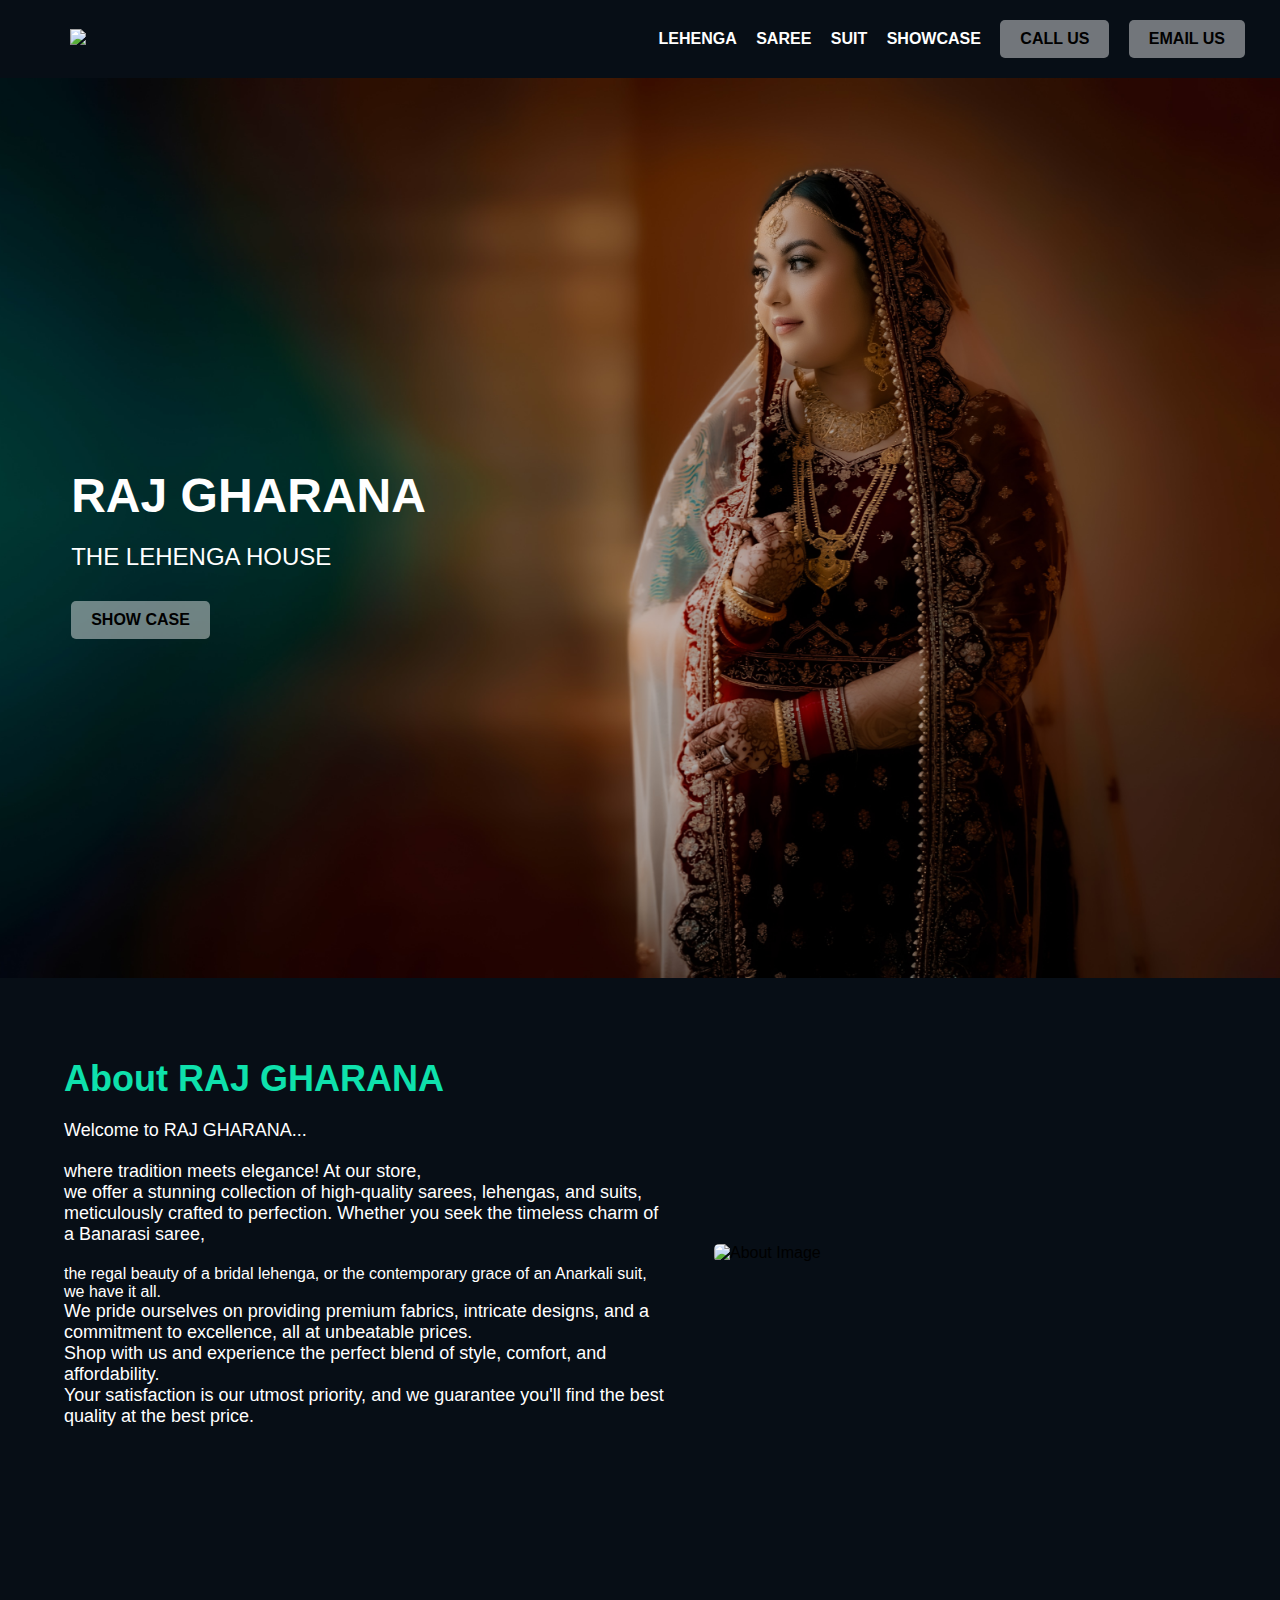
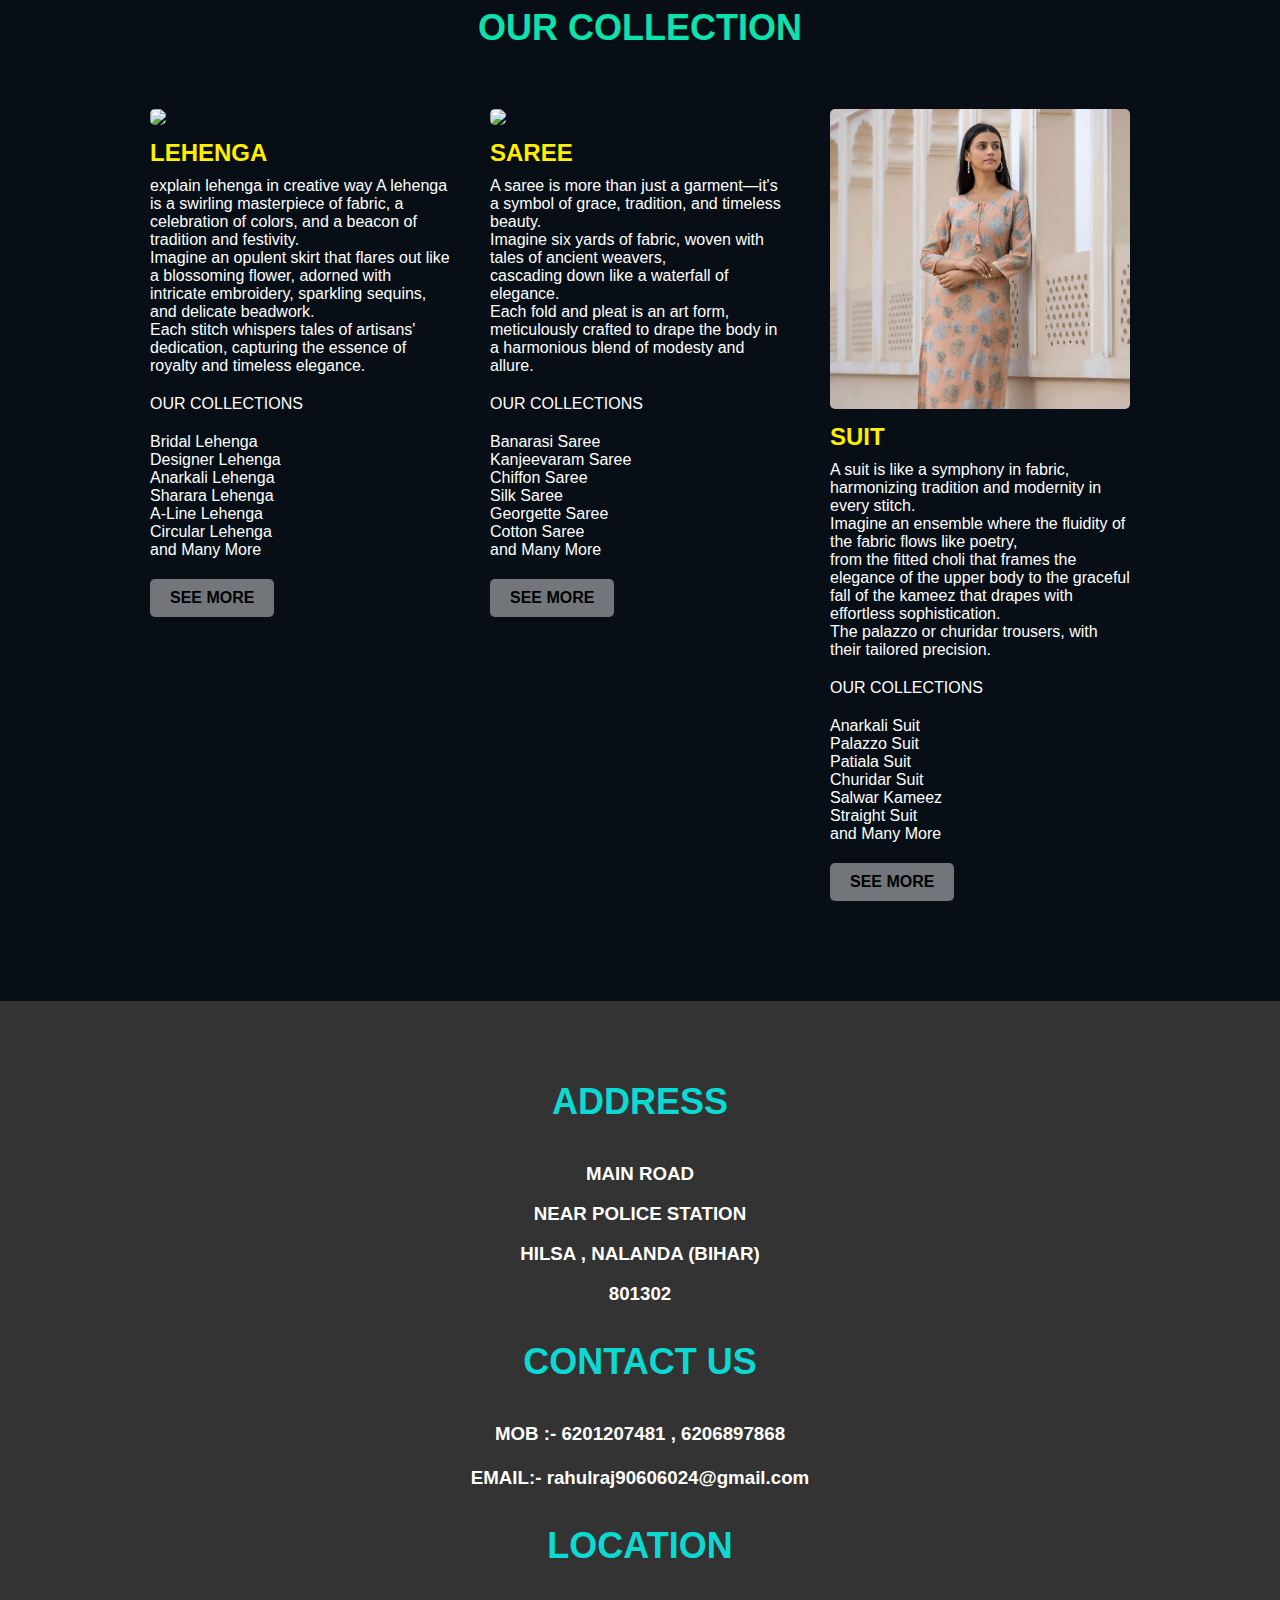
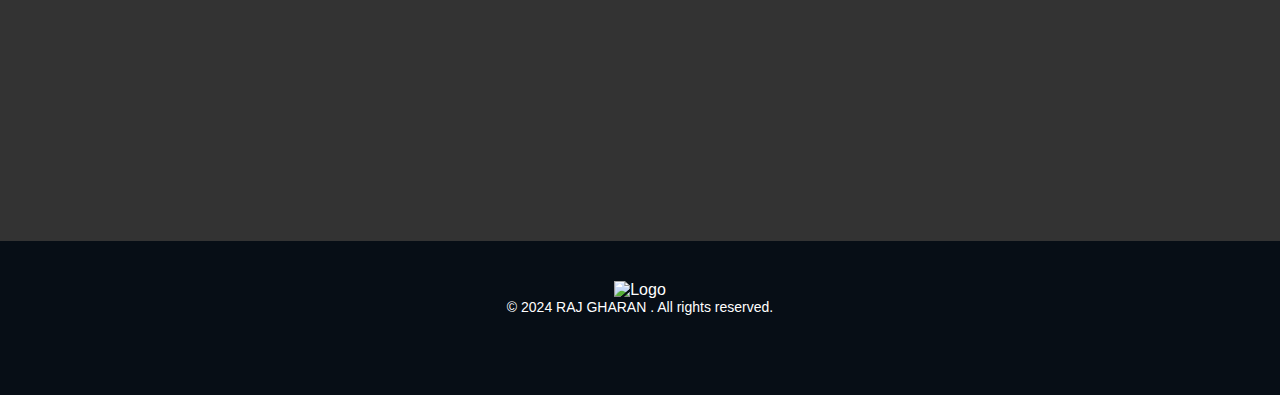
==== commit 4dbcb740: "Update index.html" ====
--- a/index.html
+++ b/index.html
@@ -4,7 +4,7 @@
   <meta charset="UTF-8">
   <meta name="viewport" content="width=device-width, initial-scale=1.0">
   <title>RAJ GHARANA</title>
-  <link rel="stylesheet" type="text/css" href="index.css">
+  <link rel="stylesheet" type="text/css" href="index1.css">
 </head>
 <body>
 	<header>
@@ -67,7 +67,7 @@
         <a href="lahenga.html" class="btn">SEE MORE</a>
     </div>
     <div class="menu-item">
-      <img src="saree.jpg" >
+      <img src="saree.jpg" srcset="image-300.jpg 300w, image-600.jpg 600w, image-1200.jpg 1200w" sizes="(max-width: 600px) 300px, (max-width: 1200px) 600px, 1200px">
       <h3>SAREE</h3>
       <p>A saree is more than just a garment—it's a symbol of grace, tradition, and timeless beauty. <br>
         Imagine six yards of fabric, woven with tales of ancient weavers, <br>
--- a/index1.css
+++ b/index1.css
@@ -0,0 +1,419 @@
+*{
+    margin: 0;
+    padding: 0;
+    font-family: 'Noto Sans', sans-serif;
+}
+/*header*/
+.logo h1{
+    color: #ffffff;
+    font-size: 20px;
+    margin-bottom:10px;
+}
+
+header {
+    background-color: #070e16;
+    padding: 20px;
+    display: flex;
+    align-items: center;
+    justify-content: space-between;
+}
+
+.logo img {
+    height: 60px;
+    margin-left:50px;
+}
+
+nav ul {
+    list-style: none;
+    margin: 0;
+    padding: 0;
+}
+
+nav ul li {
+    display: inline-block;
+    margin-right: 15px;
+}
+
+nav ul li a {
+    text-decoration: none;
+    color: white;
+    font-weight: bold;
+    transition: color 0.3s ease;
+}
+
+nav ul li a:hover {
+    color: #2fe25f;
+}
+
+@media (max-width: 768px) {
+    header {
+        flex-direction: column;
+        align-items: flex-start;
+    }
+    .logo img {
+        margin: 0;
+    }
+    nav ul li {
+        display: block;
+        margin: 5px 0;
+    }
+}
+
+/*hero*/
+
+.hero {
+    background-image: url("front.jpg");
+    background-size: cover;
+    background-position: center;
+    height: 100vh;
+    display: flex;
+    align-items: center;
+    text-align: left;
+    color: #ffffff;
+}
+
+.hero-content {
+    max-width: 600px;
+    padding: 20px;
+    margin-top: 50px;
+    margin-left: 4%;
+}
+
+.hero-content h1 {
+    font-size: 48px;
+    margin-bottom: 20px;
+}
+
+.hero-content p {
+    font-size: 24px;
+    margin-bottom: 30px;
+}
+
+.btn {
+    display: inline-block;
+    background-color: #ffffff6f;
+    color: #000000;
+    padding: 10px 20px;
+    border-radius: 5px;
+    text-decoration: none;
+    font-weight: bold;
+    transition: background-color 0.3s ease;
+}
+
+.btn:hover {
+    color: #ffffff;
+    background-color: #000000;
+}
+
+@media (max-width: 768px) {
+    .hero-content h1 {
+        font-size: 36px;
+    }
+    .hero-content p {
+        font-size: 18px;
+    }
+}
+
+/*about*/
+
+.about {
+    display: flex;
+    align-items: center;
+    padding: 80px 0;
+}
+
+.about-content {
+    flex: 1;
+    max-width: 600px;
+    padding-right: 50px;
+    color: #fff;
+    margin-left: 5%;
+}
+
+.about h2 {
+    color: #0ee1ac;
+    font-size: 36px;
+    margin-bottom: 20px;
+}
+
+.about p {
+    font-size: 18px;
+    margin-bottom: 20px;
+}
+
+.about-image {
+    max-width: 50%;
+    margin-right: 5%;
+}
+
+.about-image img {
+    max-width: 100%;
+    height: auto;
+    border-radius: 5px;
+}
+
+.dark-theme {
+    background-color: #070e16;
+}
+
+@media (max-width: 768px) {
+    .about {
+        flex-direction: column;
+        text-align: center;
+    }
+    .about-content {
+        padding: 0;
+        margin: 0;
+    }
+    .about-image {
+        max-width: 100%;
+        margin: 0;
+        margin-top: 20px;
+    }
+}
+
+/* menu*/
+
+.menu {
+    padding: 80px 0;
+    text-align: center;
+    background-color: #070e16;
+}
+
+.menu h2 {
+    font-size: 36px;
+    margin-bottom: 40px;
+    color: #0ee1ac;
+}
+
+.menu-items {
+    display: flex;
+    justify-content: center;
+    flex-wrap: wrap;
+}
+
+.menu-item {
+    max-width: 300px;
+    margin: 20px;
+    text-align: left;
+}
+
+.menu-item img {
+    max-width: 100%;
+    height: auto;
+    border-radius: 5px;
+    margin-bottom: 10px;
+}
+
+.menu-item h3 {
+    font-size: 24px;
+    margin-bottom: 10px;
+    color: #ffee00;
+}
+
+.menu-item p {
+    font-size: 16px;
+    margin-bottom: 20px;
+    color: #ffffff;
+}
+
+/* reservations*/
+
+.reservations {
+    background-color: #1f1f1f;
+    padding: 80px 0;
+    text-align: center;
+}
+
+.reservation-form {
+    max-width: 500px;
+    margin: 0 auto;
+    background-color: #333;
+    padding: 40px;
+    border-radius: 5px;
+    box-shadow: 0 0 10px rgba(0, 0, 0, 0.3);
+}
+
+.reservation-form h2 {
+    color: #fff;
+    font-size: 28px;
+    margin-bottom: 20px;
+}
+
+.reservation-form form input,
+.reservation-form form textarea {
+    display: block;
+    width: 100%;
+    padding: 10px;
+    margin-bottom: 20px;
+    border-radius: 5px;
+    border: none;
+}
+
+.reservation-form form button {
+    display: inline-block;
+    background-color: #ff0000;
+    color: #fff;
+    padding: 10px 20px;
+    border-radius: 5px;
+    text-decoration: none;
+    font-weight: bold;
+    transition: background-color 0.3s ease;
+}
+
+.reservation-form form button:hover {
+    background-color: #00ff2a;
+}
+
+/* Testimonials Section*/
+
+.testimonials {
+    padding: 80px 0;
+    text-align: center;
+    background-color: #070e16;
+}
+
+.testimonials h2 {
+    font-size: 36px;
+    margin-bottom: 40px;
+    color: #fefeff;
+}
+
+.testimonial {
+    max-width: 600px;
+    margin: 0 auto 40px;
+    text-align: left;
+}
+
+.testimonial img {
+    display: block;
+    width: 80px;
+    height: 80px;
+    border-radius: 50%;
+    margin: 0 auto 20px;
+}
+
+.testimonial p {
+    font-size: 18px;
+    margin-bottom: 20px;
+    color: #ffffff;
+}
+
+.testimonial h4 {
+    font-size: 20px;
+    font-weight: bold;
+    color: #fff;
+}
+
+@media (max-width: 768px) {
+    .testimonial {
+        text-align: center;
+    }
+}
+
+/* Contact Section*/
+
+.contact {
+    background-color: #333;
+    padding: 80px 0;
+    text-align: center;
+    color: #ffffff;
+}
+
+.contact-container {
+    max-width: 600px;
+    margin: 0 auto;
+}
+
+.contact h2 {
+    color: #0cd9d2;
+    font-size: 36px;
+    margin-bottom: 40px;
+}
+
+.contact-info {
+    display: flex;
+    justify-content: center;
+    margin-bottom: 40px;
+}
+
+.info-item {
+    margin: 0 20px;
+    text-align: center;
+}
+
+.info-item i {
+    font-size: 24px;
+    margin-bottom: 10px;
+}
+
+.contact-form input,
+.contact-form textarea {
+    display: block;
+    width: 100%;
+    padding: 10px;
+    margin-bottom: 20px;
+    border-radius: 5px;
+    border: none;
+}
+
+.contact-form textarea {
+    resize: vertical;
+}
+
+.contact-form button {
+    display: inline-block;
+    background-color: #ff0000;
+    color: #fff;
+    padding: 10px 20px;
+    border-radius: 5px;
+    text-decoration: none;
+    font-weight: bold;
+    transition: background-color 0.3s ease;
+}
+
+.contact-form button:hover {
+    background-color: #00ff44;
+}
+
+@media (max-width: 768px) {
+    .contact-info {
+        flex-direction: column;
+    }
+}
+
+/* Footer*/
+
+.footer {
+    background-color: #070e16;
+    padding: 40px 0;
+    color: #fff;
+    text-align: center;
+}
+
+.footer-content {
+    display: flex;
+    flex-direction: column;
+    align-items: center;
+    margin-bottom: 40px;
+}
+
+.footer-logo img {
+    max-width: 150px;
+}
+
+.footer-links a {
+    color: #fff;
+    margin: 0 10px;
+    text-decoration: none;
+}
+
+.footer-social a {
+    color: #fff;
+    margin: 0 5px;
+    text-decoration: none;
+}
+
+.footer-text {
+    font-size: 14px;
+}
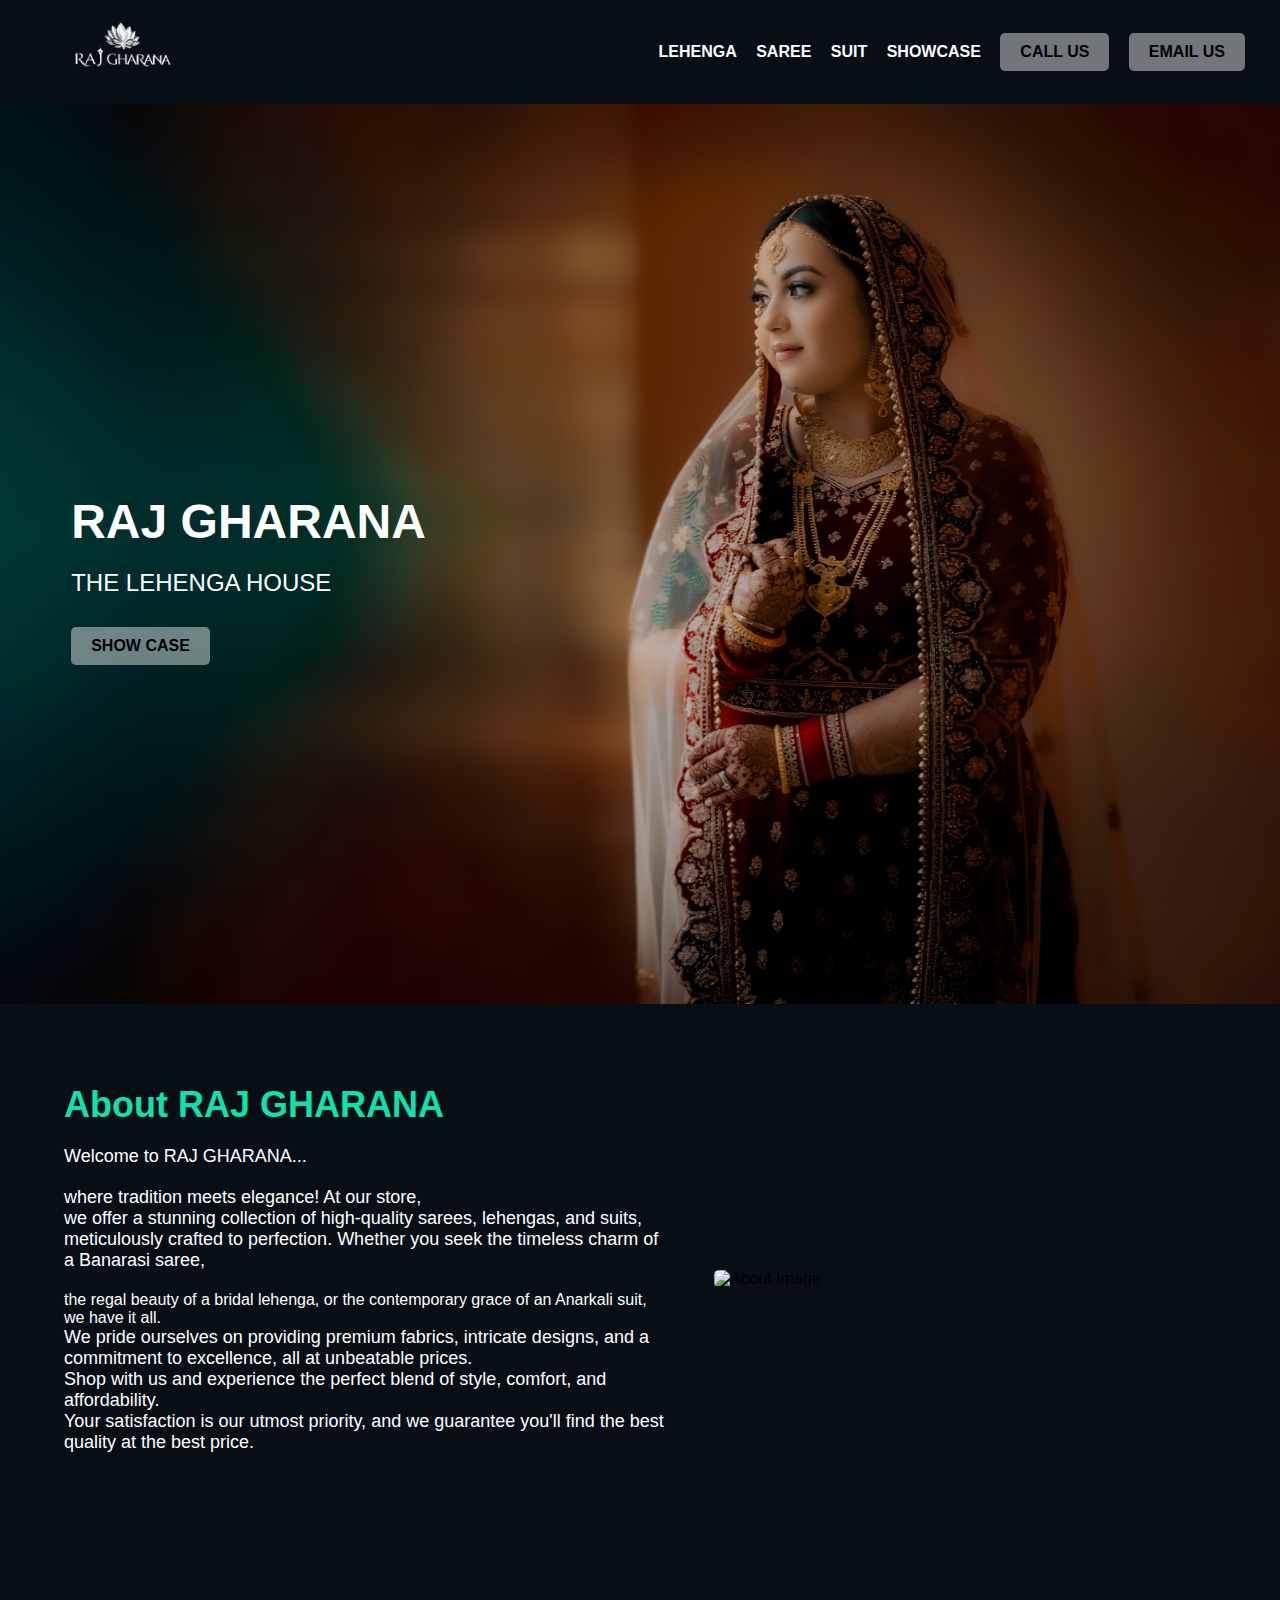
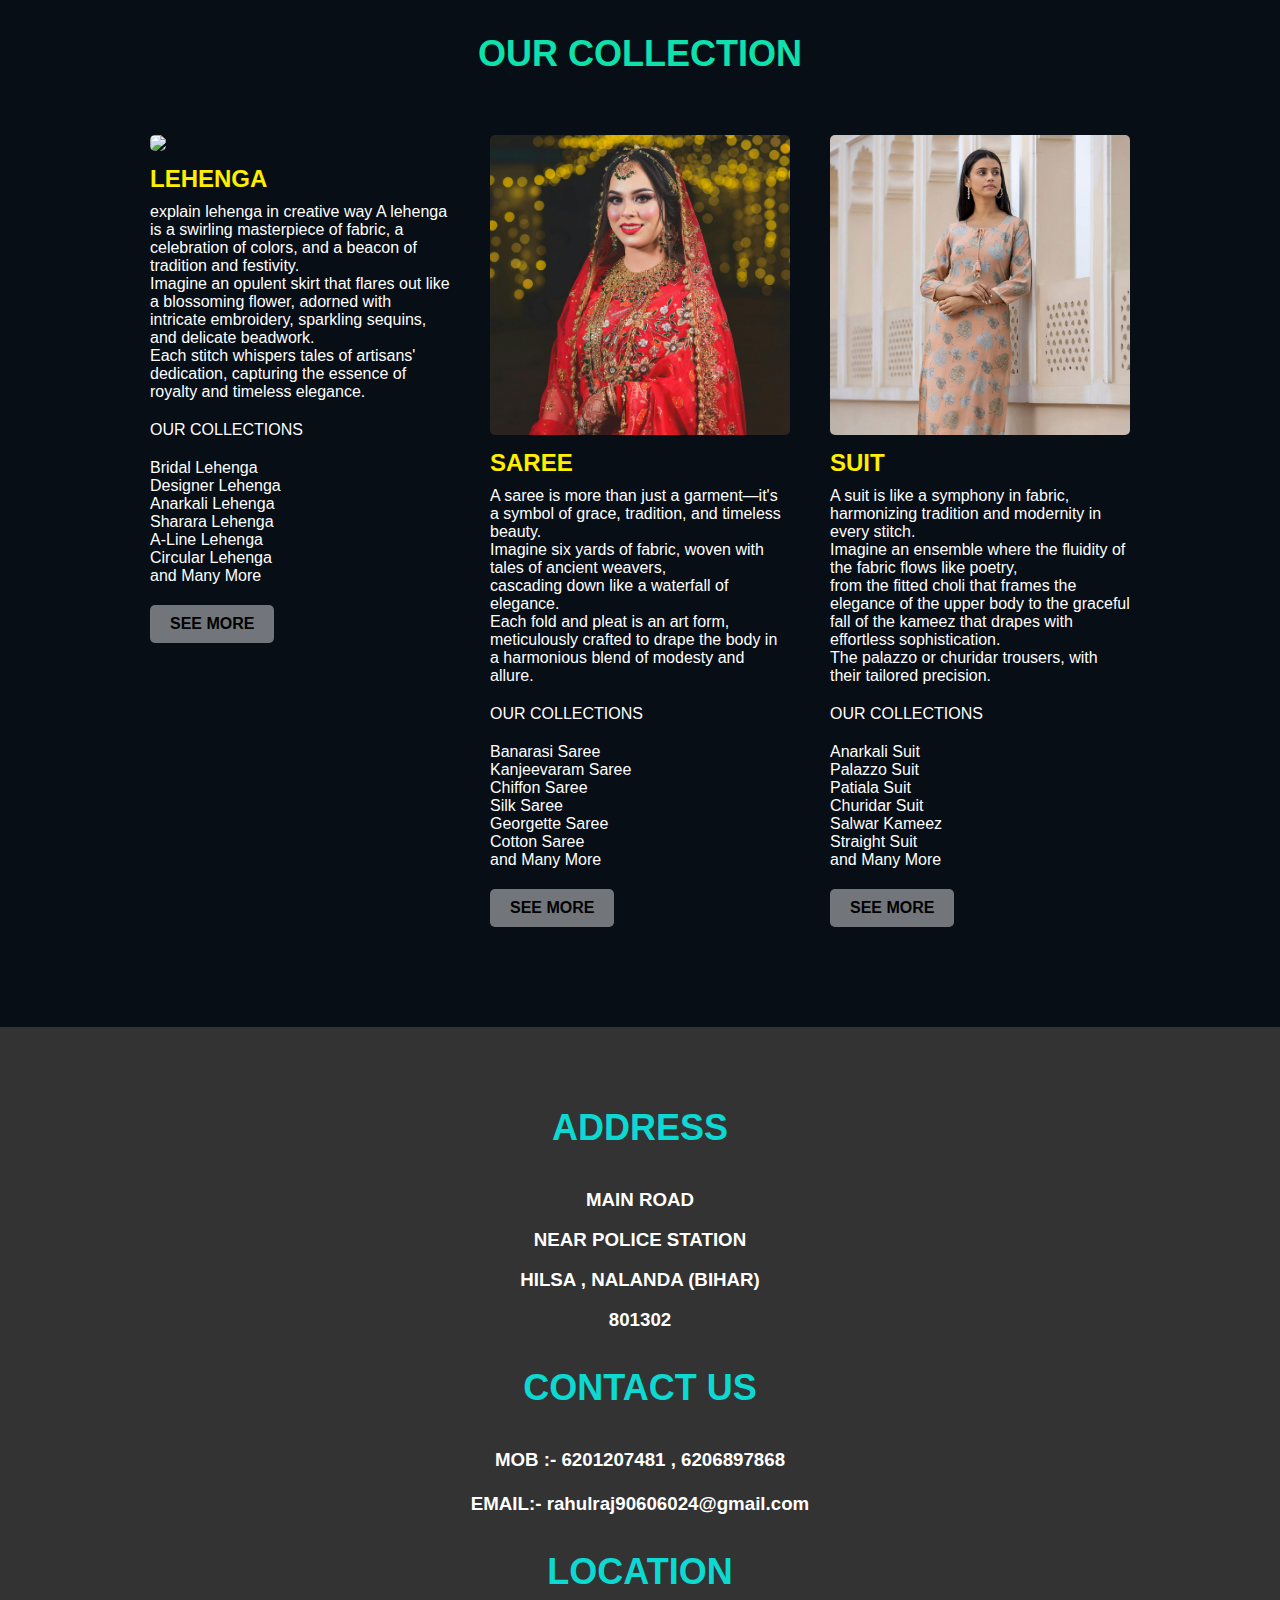
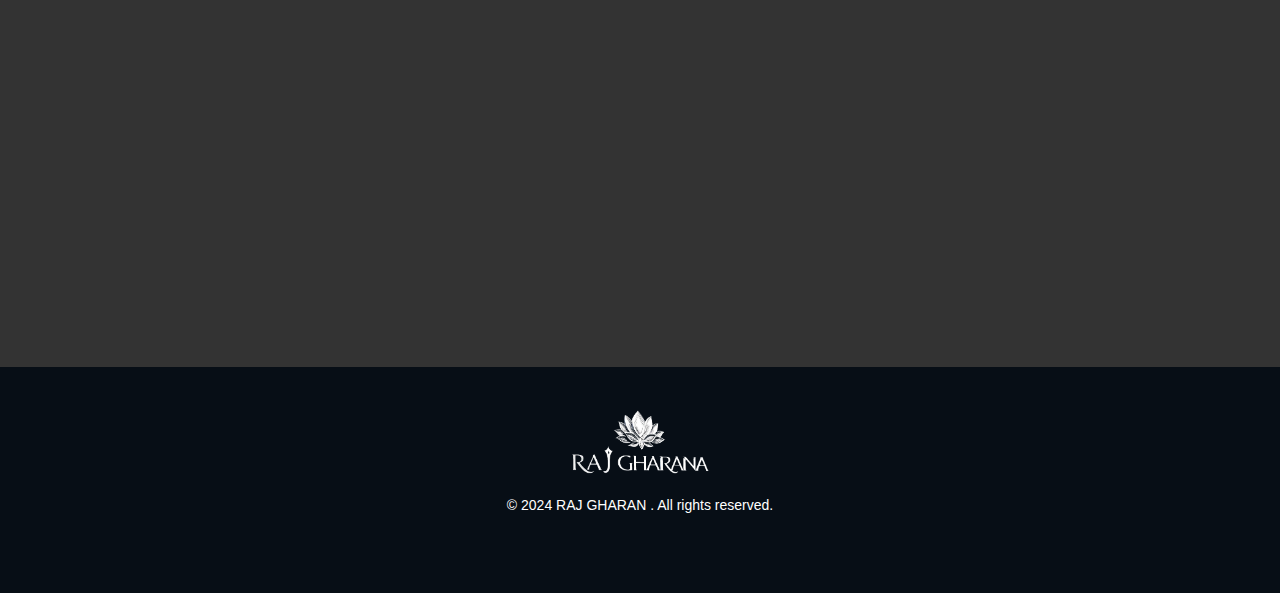
==== commit 47ae7e43: "Update index.html" ====
--- a/index.html
+++ b/index.html
@@ -9,7 +9,7 @@
 <body>
 	<header>
 	  <div class="logo">
-	 <img src="logo.png" srcset="image-300.jpg 300w, image-600.jpg 600w, image-1200.jpg 1200w" sizes="(max-width: 600px) 300px, (max-width: 1200px) 600px, 1200px">
+	 <img src="logo.png">
 	  </div>
 	  <nav>
 		<ul>
@@ -42,7 +42,7 @@
         Your satisfaction is our utmost priority, and we guarantee you'll find the best quality at the best price.</p>
   </div>
   <div class="about-image">
-    <img src="shop.jpg" srcset="image-300.jpg 300w, image-600.jpg 600w, image-1200.jpg 1200w" sizes="(max-width: 600px) 300px, (max-width: 1200px) 600px, 1200px" alt="About Image">
+    <img src="shop.jpg" alt="About Image">
 
   </div>
 </section>
@@ -50,7 +50,7 @@
   <h2>OUR COLLECTION</h2>
   <div class="menu-items">
     <div class="menu-item">
-      <img src="lehenga.jpg" srcset="image-300.jpg 300w, image-600.jpg 600w, image-1200.jpg 1200w" sizes="(max-width: 600px) 300px, (max-width: 1200px) 600px, 1200px">
+      <img src="lehenga.jpg">
       <h3>LEHENGA</h3>
       <P>explain lehenga in creative way
         A lehenga is a swirling masterpiece of fabric, a celebration of colors, and a beacon of tradition and festivity.<br>
@@ -67,7 +67,7 @@
         <a href="lahenga.html" class="btn">SEE MORE</a>
     </div>
     <div class="menu-item">
-      <img src="saree.jpg" srcset="image-300.jpg 300w, image-600.jpg 600w, image-1200.jpg 1200w" sizes="(max-width: 600px) 300px, (max-width: 1200px) 600px, 1200px">
+      <img src="saree.jpg" >
       <h3>SAREE</h3>
       <p>A saree is more than just a garment—it's a symbol of grace, tradition, and timeless beauty. <br>
         Imagine six yards of fabric, woven with tales of ancient weavers, <br>
@@ -113,14 +113,14 @@
     <h3>MOB :- 6201207481 , 6206897868<BR><br>
     EMAIL:- rahulraj90606024@gmail.com</h3><BR><BR>
     <H2>LOCATION</H2>
-    <iframe src="https://www.google.com/maps/embed?pb=!1m18!1m12!1m3!1d3606.64281810741!2d85.2802140752662!3d25.316201926870445!2m3!1f0!2f0!3f0!3m2!1i1024!2i768!4f13.1!3m3!1m2!1s0x39f2979031789f2f%3A0x9a5c6f7b446003e1!2sRaj%20Cake%20%26%20Raj%20Gharana!5e0!3m2!1sen!2sin!4v1735651850385!5m2!1sen!2sin" width="80%" height="20%" style="border:0;" allowfullscreen="" loading="lazy" referrerpolicy="no-referrer-when-downgrade"></iframe>
+    <iframe src="https://www.google.com/maps/embed?pb=!1m18!1m12!1m3!1d3606.64281810741!2d85.2802140752662!3d25.316201926870445!2m3!1f0!2f0!3f0!3m2!1i1024!2i768!4f13.1!3m3!1m2!1s0x39f2979031789f2f%3A0x9a5c6f7b446003e1!2sRaj%20Cake%20%26%20Raj%20Gharana!5e0!3m2!1sen!2sin!4v1735651850385!5m2!1sen!2sin" width="600" height="250" style="border:0;" allowfullscreen="" loading="lazy" referrerpolicy="no-referrer-when-downgrade"></iframe>
     </form>
   </div>
 </section>
 <footer class="footer">
   <div class="footer-content">
     <div class="footer-logo">
-      <img src="logo.png" srcset="image-300.jpg 300w, image-600.jpg 600w, image-1200.jpg 1200w" sizes="(max-width: 600px) 300px, (max-width: 1200px) 600px, 1200px" alt="Logo">
+      <img src="logo.png" alt="Logo">
     </div>
   <p class="footer-text">&copy; 2024 RAJ GHARAN . All rights reserved.</p>
   <script src="logic.js"></script>
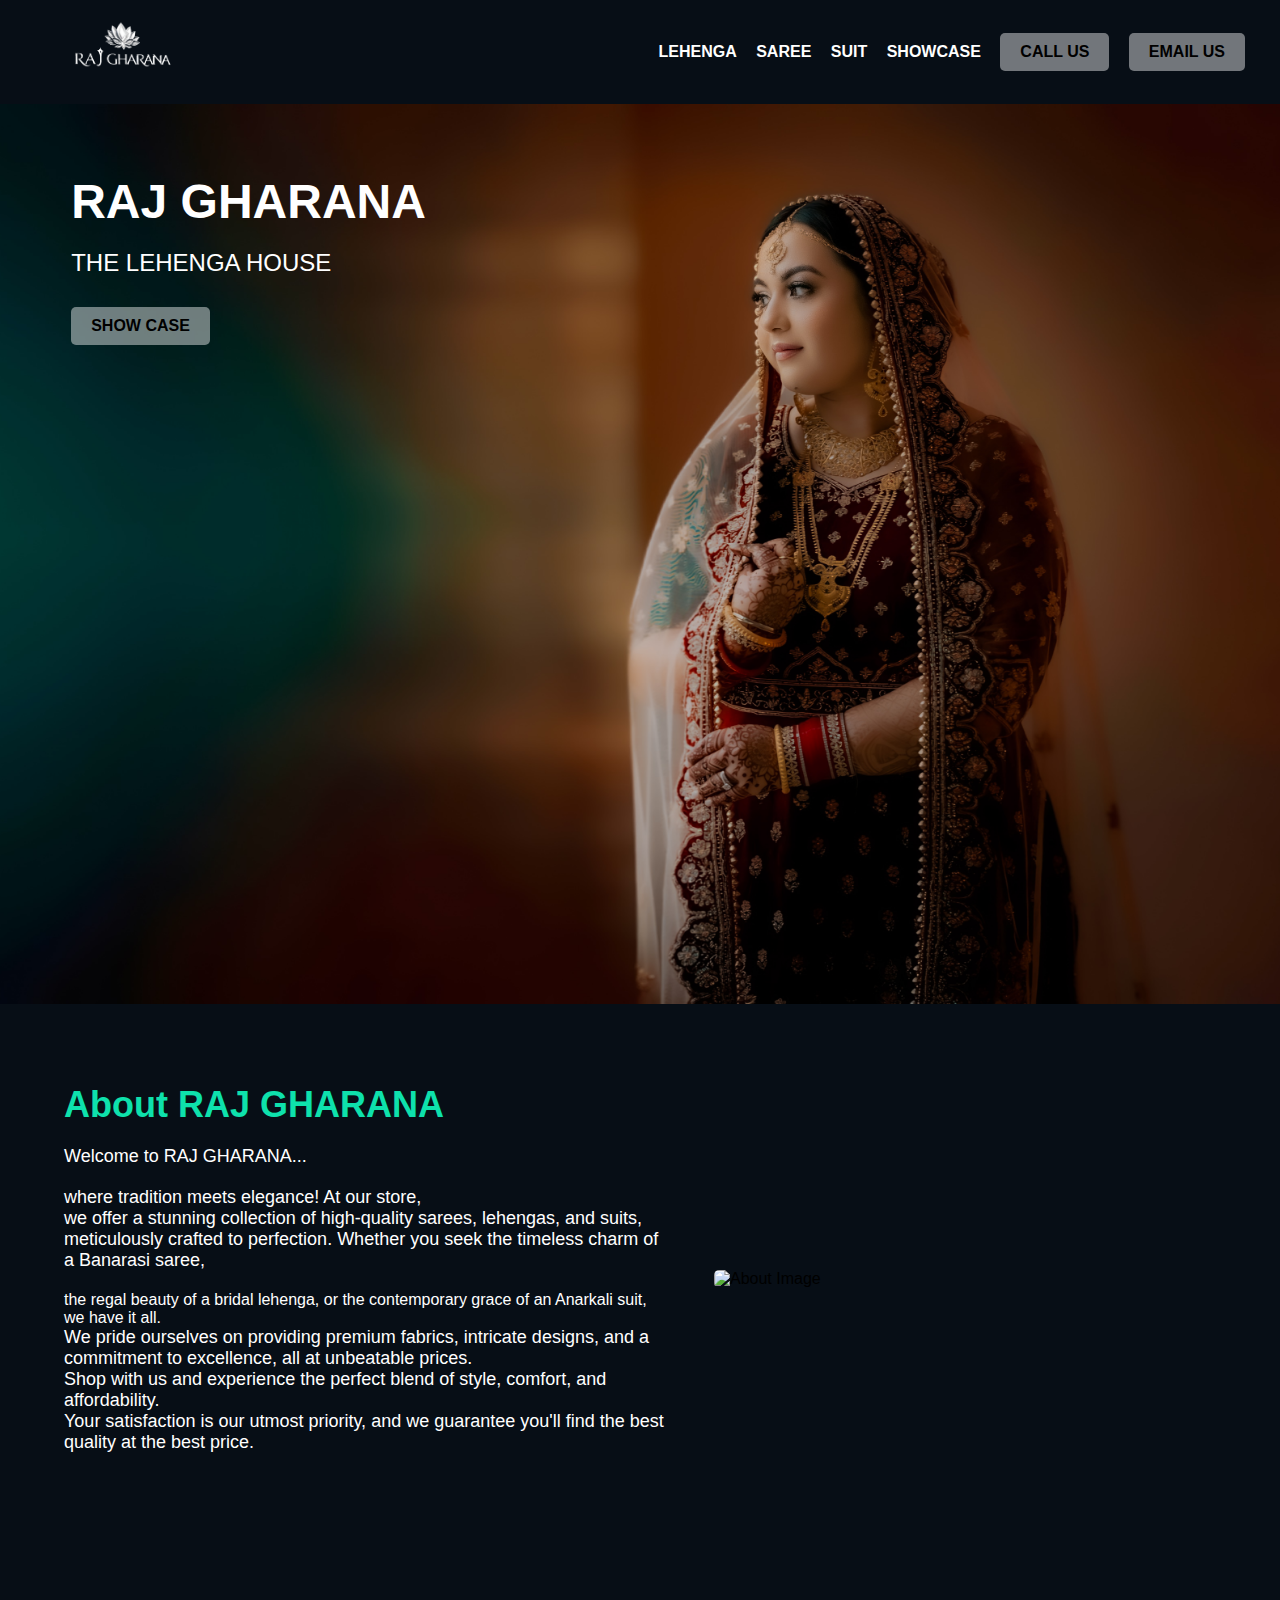
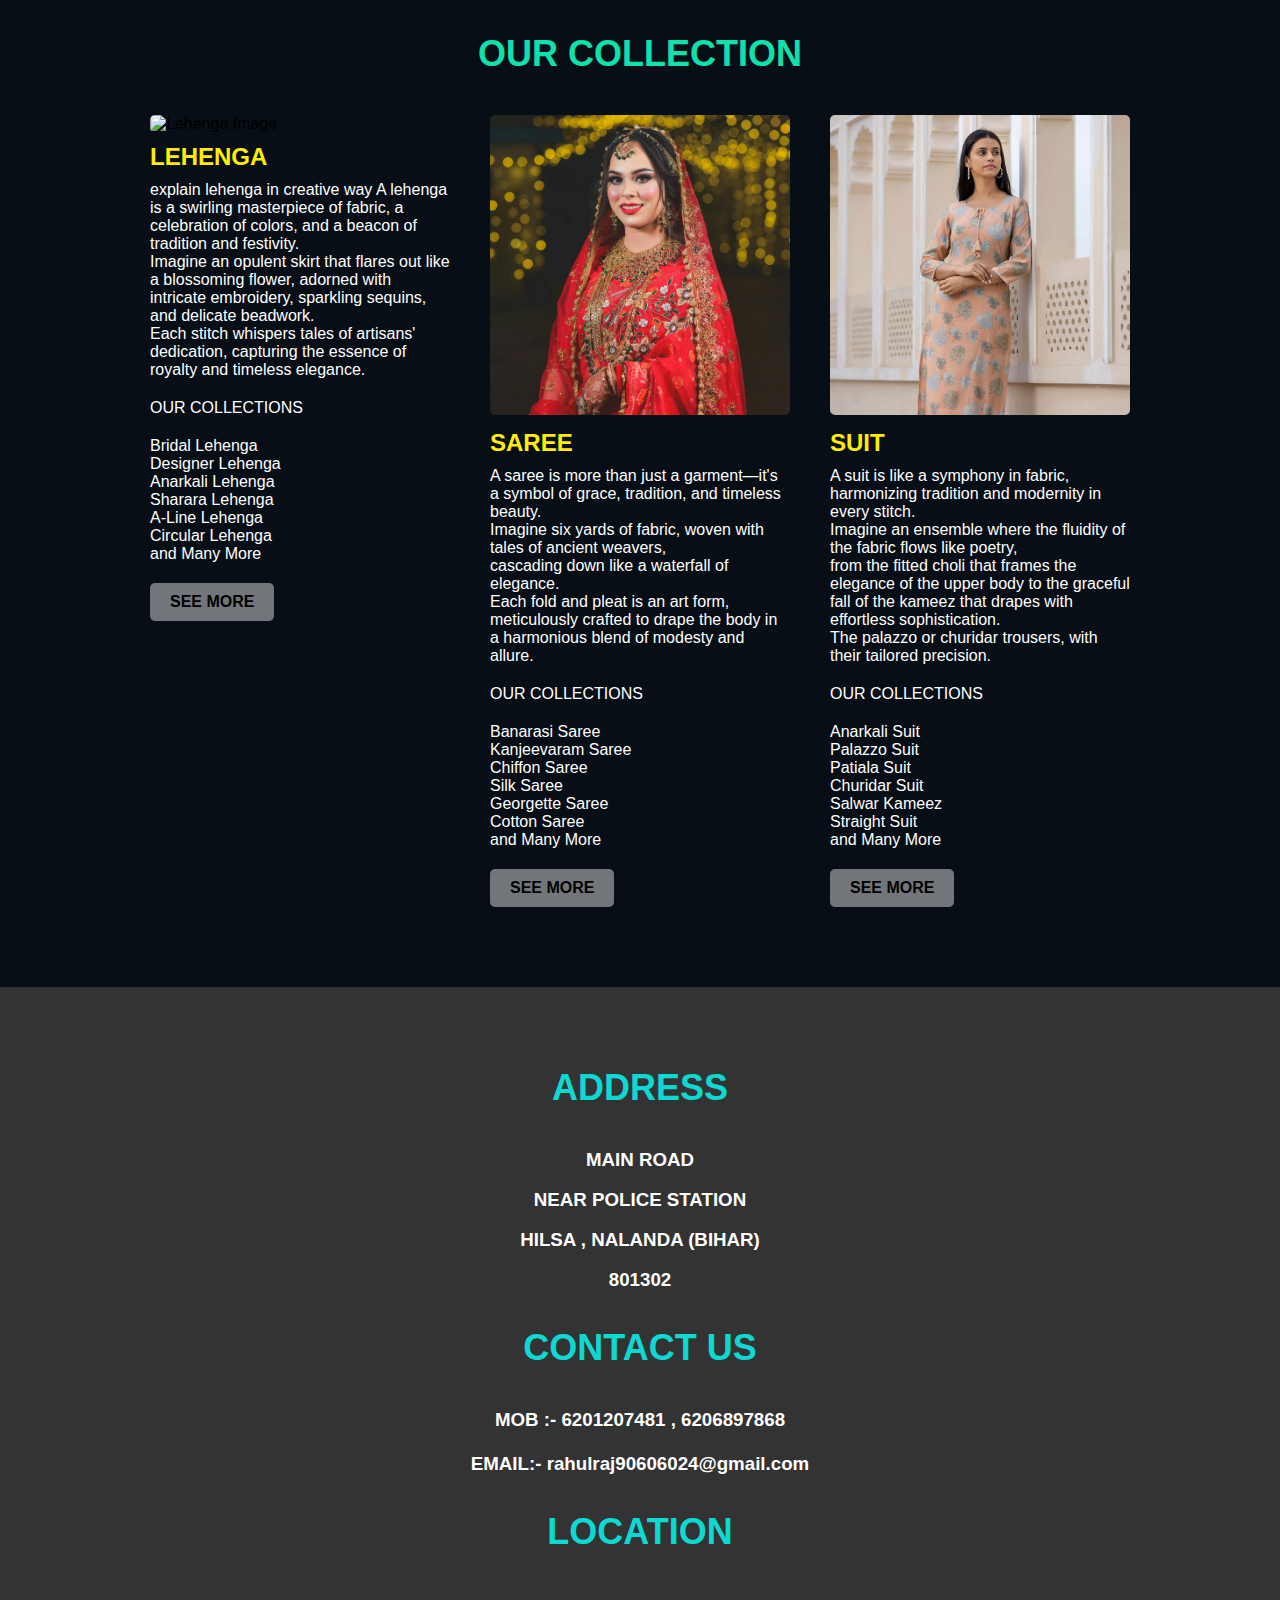
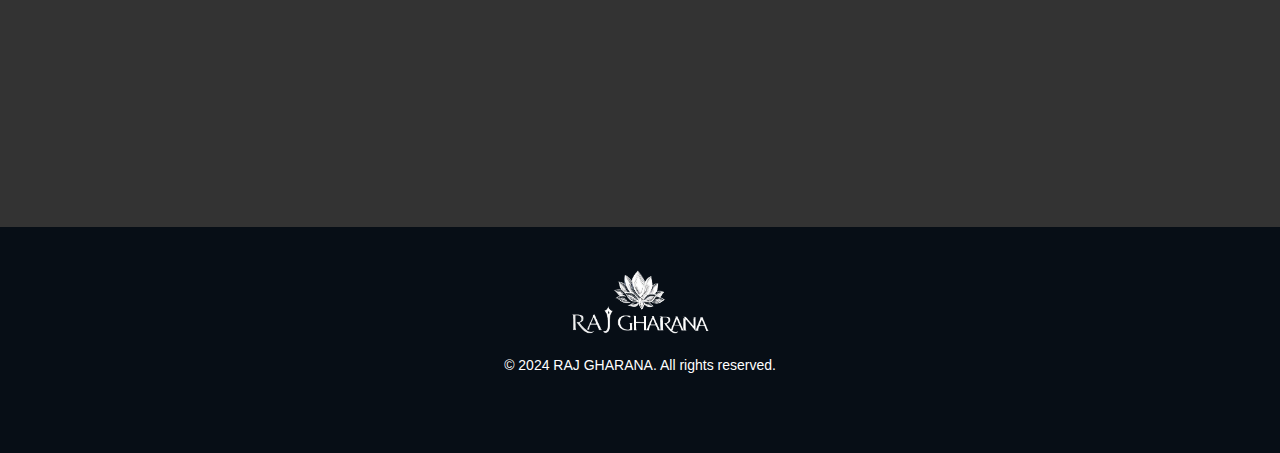
==== commit afb9c8d7: "Update index.html" ====
--- a/index.html
+++ b/index.html
@@ -4,125 +4,125 @@
   <meta charset="UTF-8">
   <meta name="viewport" content="width=device-width, initial-scale=1.0">
   <title>RAJ GHARANA</title>
-  <link rel="stylesheet" type="text/css" href="index1.css">
+  <link rel="stylesheet" type="text/css" href="index.css">
 </head>
 <body>
-	<header>
-	  <div class="logo">
-	 <img src="logo.png">
-	  </div>
-	  <nav>
-		<ul>
-		  <li><a href="lahenga.html">LEHENGA</a></li>
-		  <li><a href="saree.html">SAREE</a></li>
-      <li><a href="suit.html">SUIT</a></li>
-      <li><a href="showcase.html">SHOWCASE</a></li>
-		  <li><a href="tel:+916201207481" class="btn">CALL US</a></li>
-      <li><a href="mailto:rahulraj90606024@gmail.com" class="btn">EMAIL US</a></li>
-		</ul>
-	  </nav>
-	</header>
-<section class="hero">
-  <div class="hero-content">
-    <h1>RAJ GHARANA</h1>
-    <p>THE LEHENGA HOUSE</p>
-    <a href="showcase.html" class="btn">SHOW CASE</a>
-  </div>
-</section>
-<section class="about dark-theme">
-  <div class="about-content">
-    <h2>About RAJ GHARANA</h2>
-    <p>Welcome to RAJ GHARANA...</p>
-    <p>where tradition meets elegance! At our store, <br>
-      we offer a stunning collection of high-quality sarees, lehengas, and suits,<br>
-       meticulously crafted to perfection. Whether you seek the timeless charm of a Banarasi saree, <br></p> 
-       the regal beauty of a bridal lehenga, or the contemporary grace of an Anarkali suit, we have it all.<br>
-       <p>We pride ourselves on providing premium fabrics, intricate designs, and a commitment to excellence, all at unbeatable prices. <br>
-        Shop with us and experience the perfect blend of style, comfort, and affordability. <br>
-        Your satisfaction is our utmost priority, and we guarantee you'll find the best quality at the best price.</p>
-  </div>
-  <div class="about-image">
-    <img src="shop.jpg" alt="About Image">
-
-  </div>
-</section>
-<section class="menu">
-  <h2>OUR COLLECTION</h2>
-  <div class="menu-items">
-    <div class="menu-item">
-      <img src="lehenga.jpg">
-      <h3>LEHENGA</h3>
-      <P>explain lehenga in creative way
-        A lehenga is a swirling masterpiece of fabric, a celebration of colors, and a beacon of tradition and festivity.<br>
-         Imagine an opulent skirt that flares out like a blossoming flower, adorned with intricate embroidery, sparkling sequins, and delicate beadwork.<br>
-          Each stitch whispers tales of artisans' dedication, capturing the essence of royalty and timeless elegance.</P>
-          <p>OUR COLLECTIONS </p>
-          <p>Bridal Lehenga<br>
-            Designer Lehenga<br>
-            Anarkali Lehenga<br>       
-            Sharara Lehenga<br>     
-            A-Line Lehenga<br>
-            Circular Lehenga<br>
-            and Many More</p>
-        <a href="lahenga.html" class="btn">SEE MORE</a>
+  <header>
+    <div class="logo">
+      <img src="logo.png" alt="RAJ GHARANA Logo">
     </div>
-    <div class="menu-item">
-      <img src="saree.jpg" >
-      <h3>SAREE</h3>
-      <p>A saree is more than just a garment—it's a symbol of grace, tradition, and timeless beauty. <br>
-        Imagine six yards of fabric, woven with tales of ancient weavers, <br>
-        cascading down like a waterfall of elegance.<br>
-         Each fold and pleat is an art form, meticulously crafted to drape the body in a harmonious blend of modesty and allure.</p>
-         <p>OUR COLLECTIONS </p>
-      <P>Banarasi Saree<br>
-         Kanjeevaram Saree<br>
-         Chiffon Saree<br>
-         Silk Saree<br>
-         Georgette Saree<br>
-         Cotton Saree<br>
-        and Many More</P>
-        <a href="saree.html" class="btn">SEE MORE</a>
+    <nav>
+      <ul>
+        <li><a href="lahenga.html">LEHENGA</a></li>
+        <li><a href="saree.html">SAREE</a></li>
+        <li><a href="suit.html">SUIT</a></li>
+        <li><a href="showcase.html">SHOWCASE</a></li>
+        <li><a href="tel:+916201207481" class="btn">CALL US</a></li>
+        <li><a href="mailto:rahulraj90606024@gmail.com" class="btn">EMAIL US</a></li>
+      </ul>
+    </nav>
+  </header>
+  <section class="hero">
+    <div class="hero-content">
+      <h1>RAJ GHARANA</h1>
+      <p>THE LEHENGA HOUSE</p>
+      <a href="showcase.html" class="btn">SHOW CASE</a>
     </div>
-    <div class="menu-item">
-      <img src="suit.jpg" >
-      <h3>SUIT</h3>
-      <P>A suit is like a symphony in fabric, harmonizing tradition and modernity in every stitch.<br>
-         Imagine an ensemble where the fluidity of the fabric flows like poetry,<br>
-          from the fitted choli that frames the elegance of the upper body to the graceful fall of the kameez that drapes with effortless sophistication.<br>
-           The palazzo or churidar trousers, with their tailored precision.</P>
+  </section>
+  <section class="about dark-theme">
+    <div class="about-content">
+      <h2>About RAJ GHARANA</h2>
+      <p>Welcome to RAJ GHARANA...</p>
+      <p>where tradition meets elegance! At our store, <br>
+        we offer a stunning collection of high-quality sarees, lehengas, and suits,<br>
+         meticulously crafted to perfection. Whether you seek the timeless charm of a Banarasi saree, <br></p> 
+         the regal beauty of a bridal lehenga, or the contemporary grace of an Anarkali suit, we have it all.<br>
+         <p>We pride ourselves on providing premium fabrics, intricate designs, and a commitment to excellence, all at unbeatable prices. <br>
+          Shop with us and experience the perfect blend of style, comfort, and affordability. <br>
+          Your satisfaction is our utmost priority, and we guarantee you'll find the best quality at the best price.</p>
+    </div>
+    <div class="about-image">
+      <img src="shop.jpg" alt="About Image">
+    </div>
+  </section>
+  <section class="menu">
+    <h2>OUR COLLECTION</h2>
+    <div class="menu-items">
+      <div class="menu-item">
+        <img src="lehenga.jpg" alt="Lehenga Image">
+        <h3>LEHENGA</h3>
+        <p>explain lehenga in creative way
+          A lehenga is a swirling masterpiece of fabric, a celebration of colors, and a beacon of tradition and festivity.<br>
+           Imagine an opulent skirt that flares out like a blossoming flower, adorned with intricate embroidery, sparkling sequins, and delicate beadwork.<br>
+            Each stitch whispers tales of artisans' dedication, capturing the essence of royalty and timeless elegance.</p>
+            <p>OUR COLLECTIONS </p>
+            <p>Bridal Lehenga<br>
+              Designer Lehenga<br>
+              Anarkali Lehenga<br>       
+              Sharara Lehenga<br>     
+              A-Line Lehenga<br>
+              Circular Lehenga<br>
+              and Many More</p>
+          <a href="lahenga.html" class="btn">SEE MORE</a>
+      </div>
+      <div class="menu-item">
+        <img src="saree.jpg" alt="Saree Image">
+        <h3>SAREE</h3>
+        <p>A saree is more than just a garment—it's a symbol of grace, tradition, and timeless beauty. <br>
+          Imagine six yards of fabric, woven with tales of ancient weavers, <br>
+          cascading down like a waterfall of elegance.<br>
+           Each fold and pleat is an art form, meticulously crafted to drape the body in a harmonious blend of modesty and allure.</p>
            <p>OUR COLLECTIONS </p>
-           <p>Anarkali Suit<br>
-            Palazzo Suit<br>        
-            Patiala Suit<br>           
-            Churidar Suit<br>            
-            Salwar Kameez<br>           
-            Straight Suit<br>
-            and Many More</p>
-        <a href="suit.html" class="btn">SEE MORE</a>
+        <p>Banarasi Saree<br>
+           Kanjeevaram Saree<br>
+           Chiffon Saree<br>
+           Silk Saree<br>
+           Georgette Saree<br>
+           Cotton Saree<br>
+          and Many More</p>
+          <a href="saree.html" class="btn">SEE MORE</a>
+      </div>
+      <div class="menu-item">
+        <img src="suit.jpg" alt="Suit Image">
+        <h3>SUIT</h3>
+        <p>A suit is like a symphony in fabric, harmonizing tradition and modernity in every stitch.<br>
+           Imagine an ensemble where the fluidity of the fabric flows like poetry,<br>
+            from the fitted choli that frames the elegance of the upper body to the graceful fall of the kameez that drapes with effortless sophistication.<br>
+             The palazzo or churidar trousers, with their tailored precision.</p>
+             <p>OUR COLLECTIONS </p>
+             <p>Anarkali Suit<br>
+              Palazzo Suit<br>        
+              Patiala Suit<br>           
+              Churidar Suit<br>            
+              Salwar Kameez<br>           
+              Straight Suit<br>
+              and Many More</p>
+          <a href="suit.html" class="btn">SEE MORE</a>
+      </div>
     </div>
-  </div>
-</section>
-<section class="contact" id="contact">
-  <div class="contact-container">
-    <h2>ADDRESS</h2>
-    <h3>MAIN ROAD</h3><BR>
-    <H3>NEAR POLICE STATION</H3><BR>
-    <H3>HILSA , NALANDA (BIHAR)</H3><BR>
-    <H3>801302</H3><BR><BR>
-    <h2>CONTACT US</h2>
-    <h3>MOB :- 6201207481 , 6206897868<BR><br>
-    EMAIL:- rahulraj90606024@gmail.com</h3><BR><BR>
-    <H2>LOCATION</H2>
-    <iframe src="https://www.google.com/maps/embed?pb=!1m18!1m12!1m3!1d3606.64281810741!2d85.2802140752662!3d25.316201926870445!2m3!1f0!2f0!3f0!3m2!1i1024!2i768!4f13.1!3m3!1m2!1s0x39f2979031789f2f%3A0x9a5c6f7b446003e1!2sRaj%20Cake%20%26%20Raj%20Gharana!5e0!3m2!1sen!2sin!4v1735651850385!5m2!1sen!2sin" width="600" height="250" style="border:0;" allowfullscreen="" loading="lazy" referrerpolicy="no-referrer-when-downgrade"></iframe>
-    </form>
-  </div>
-</section>
-<footer class="footer">
-  <div class="footer-content">
-    <div class="footer-logo">
-      <img src="logo.png" alt="Logo">
+  </section>
+  <section class="contact" id="contact">
+    <div class="contact-container">
+      <h2>ADDRESS</h2>
+      <h3>MAIN ROAD</h3><br>
+      <h3>NEAR POLICE STATION</h3><br>
+      <h3>HILSA , NALANDA (BIHAR)</h3><br>
+      <h3>801302</h3><br><br>
+      <h2>CONTACT US</h2>
+      <h3>MOB :- 6201207481 , 6206897868<br><br>
+      EMAIL:- rahulraj90606024@gmail.com</h3><br><br>
+      <h2>LOCATION</h2>
+      <iframe src="https://www.google.com/maps/embed?pb=!1m18!1m12!1m3!1d3606.64281810741!2d85.2802140752662!3d25.316201926870445!2m3!1f0!2f0!3f0!3m2!1i1024!2i768!4f13.1!3m3!1m2!1s0x39f2979031789f2f%3A0x9a5c6f7b446003e1!2sRaj%20Cake%20%26%20Raj%20Gharana!5e0!3m2!1sen!2sin!4v1735651850385!5m2!1sen!2sin" width="80%" height="20%" style="border:0;" allowfullscreen="" loading="lazy" referrerpolicy="no-referrer-when-downgrade"></iframe>
     </div>
-  <p class="footer-text">&copy; 2024 RAJ GHARAN . All rights reserved.</p>
+  </section>
+  <footer class="footer">
+    <div class="footer-content">
+      <div class="footer-logo">
+        <img src="logo.png" alt="Logo">
+      </div>
+      <p class="footer-text">&copy; 2024 RAJ GHARANA. All rights reserved.</p>
+    </div>
+  </footer>
   <script src="logic.js"></script>
 </body>
 </html>
--- a/index.css
+++ b/index.css
@@ -0,0 +1,376 @@
+*{
+    margin: 0;
+    padding: 0;
+    font-family: 'Noto Sans', sans-serif;
+}
+/*header*/
+.logo h1{
+color: #ffffff;
+font-size: 20px;
+margin-bottom:10px
+}
+
+header {
+  background-color: #070e16;
+  padding: 20px;
+  display: flex;
+  align-items: center;
+  justify-content: space-between;
+}
+
+.logo img {
+  height: 60px;
+  margin-left:50px;
+}
+
+nav ul {
+  list-style: none;
+  margin: 0;
+  padding: 0;
+}
+
+nav ul li {
+  display: inline-block;
+  margin-right: 15px;
+}
+
+nav ul li a {
+  text-decoration: none;
+  color: white;
+  font-weight: bold;
+  transition: color 0.3s ease;
+}
+
+nav ul li a:hover {
+  color: #2fe25f;
+}
+
+/*hero*/
+
+.hero {
+  background-image: url("front.jpg");
+  background-size: cover;
+  background-position: center;
+  height: 100vh;
+  display: flex;
+
+
+  text-align: left;
+  color: #ffffff;
+
+}
+
+.hero-content {
+  max-width: 600px;
+  padding: 20px;
+  margin-top :50px;
+  margin-left: 4%;
+  
+}
+
+.hero-content h1 {
+  font-size: 48px;
+  margin-bottom: 20px;
+}
+
+.hero-content p {
+  font-size: 24px;
+  margin-bottom: 30px;
+}
+
+.btn {
+  display: inline-block;
+  background-color: #ffffff6f;
+  color: #000000;
+  padding: 10px 20px;
+  border-radius: 5px;
+  text-decoration: none;
+  font-weight: bold;
+  transition: background-color 0.3s ease;
+}
+
+.btn:hover {
+  color: #ffffff;
+  background-color: #000000;
+}
+
+/*about*/
+
+.about {
+  display: flex;
+  align-items: center;
+  padding: 80px 0;
+}
+
+.about-content {
+  flex: 1;
+  max-width: 600px;
+  padding-right: 50px;
+  color: #fff;
+  margin-left: 5%;
+  
+  
+}
+
+.about h2 {
+  color: #0ee1ac;
+  font-size: 36px;
+  margin-bottom: 20px;
+}
+
+.about p {
+  font-size: 18px;
+  margin-bottom: 20px;
+}
+
+.about-image {
+  max-width: 50%;
+  margin-right: 5%;
+}
+
+.about-image img {
+  max-width: 100%;
+  height: auto;
+  border-radius: 5px;
+}
+
+.dark-theme {
+  background-color: #070e16;
+}
+
+
+/* menu*/
+.menu {
+  padding: 80px 0;
+  text-align: center;
+  background-color: #070e16;
+}
+
+.menu h2 {
+  font-size: 36px;
+  margin-bottom: 40px;
+  color: #0ee1ac;
+}
+
+.menu-items {
+  display: flex;
+  justify-content: center;
+}
+
+.menu-item {
+  max-width: 300px;
+  margin: 0 20px;
+  text-align: left;
+}
+
+.menu-item img {
+  max-width: 100%;
+  height: auto;
+  border-radius: 5px;
+  margin-bottom: 10px;
+}
+
+.menu-item h3 {
+  font-size: 24px;
+  margin-bottom: 10px;
+  color: #ffee00;
+}
+
+.menu-item p {
+  font-size: 16px;
+  margin-bottom: 20px;
+  color: #ffffff;
+}
+
+/* reservations*/
+
+.reservations {
+  background-color: #1f1f1f;
+  padding: 80px 0;
+  text-align: center;
+}
+
+.reservation-form {
+  max-width: 500px;
+  margin: 0 auto;
+  background-color: #333;
+  padding: 40px;
+  border-radius: 5px;
+  box-shadow: 0 0 10px rgba(0, 0, 0, 0.3);
+}
+
+.reservation-form h2 {
+  color: #fff;
+  font-size: 28px;
+  margin-bottom: 20px;
+}
+
+.reservation-form form input,
+.reservation-form form textarea {
+  display: block;
+  width: 100%;
+  padding: 10px;
+  margin-bottom: 20px;
+  border-radius: 5px;
+  border: none;
+}
+
+.reservation-form form button {
+  display: inline-block;
+  background-color: #ff0000;
+  color: #fff;
+  padding: 10px 20px;
+  border-radius: 5px;
+  text-decoration: none;
+  font-weight: bold;
+  transition: background-color 0.3s ease;
+}
+
+.reservation-form form button:hover {
+  background-color: #00ff2a;
+}
+
+
+/* Testimonials Section*/
+
+.testimonials {
+  padding: 80px 0;
+  text-align: center;
+  background-color: #070e16;
+}
+
+.testimonials h2 {
+  font-size: 36px;
+  margin-bottom: 40px;
+  color: #fefeff;
+}
+
+.testimonial {
+  max-width: 600px;
+  margin: 0 auto 40px;
+  text-align: left;
+}
+
+.testimonial img {
+  display: block;
+  width: 80px;
+  height: 80px;
+  border-radius: 50%;
+  margin: 0 auto 20px;
+}
+
+.testimonial p {
+  font-size: 18px;
+  margin-bottom: 20px;
+  color: #ffffff;
+}
+
+.testimonial h4 {
+  font-size: 20px;
+  font-weight: bold;
+  color: #fff;
+}
+
+
+
+/* Contact Section*/
+
+.contact {
+  background-color: #333;
+  padding: 80px 0;
+  text-align: center;
+  color: #ffffff;
+}
+
+.contact-container {
+  max-width: 600px;
+  margin: 0 auto;
+}
+
+.contact h2 {
+  color: #0cd9d2;
+  font-size: 36px;
+  margin-bottom: 40px;
+}
+
+.contact-info {
+  display: flex;
+  justify-content: center;
+  margin-bottom: 40px;
+}
+
+.info-item {
+  margin: 0 20px;
+  text-align: center;
+}
+
+.info-item i {
+  font-size: 24px;
+  margin-bottom: 10px;
+}
+
+.contact-form input,
+.contact-form textarea {
+  display: block;
+  width: 100%;
+  padding: 10px;
+  margin-bottom: 20px;
+  border-radius: 5px;
+  border: none;
+}
+
+.contact-form textarea {
+  resize: vertical;
+}
+
+.contact-form button {
+  display: inline-block;
+  background-color: #ff0000;
+  color: #fff;
+  padding: 10px 20px;
+  border-radius: 5px;
+  text-decoration: none;
+  font-weight: bold;
+  transition: background-color 0.3s ease;
+}
+
+.contact-form button:hover {
+  background-color: #00ff44;
+}
+
+
+/* Footer*/
+
+.footer {
+  background-color: #070e16;
+  padding: 40px 0;
+  color: #fff;
+  text-align: center;
+}
+
+.footer-content {
+  display: flex;
+  flex-direction: column;
+  align-items: center;
+  margin-bottom: 40px;
+}
+
+.footer-logo img {
+  max-width: 150px;
+}
+
+.footer-links a {
+  color: #fff;
+  margin: 0 10px;
+  text-decoration: none;
+}
+
+.footer-social a {
+  color: #fff;
+  margin: 0 5px;
+  text-decoration: none;
+}
+
+.footer-text {
+  font-size: 14px;
+}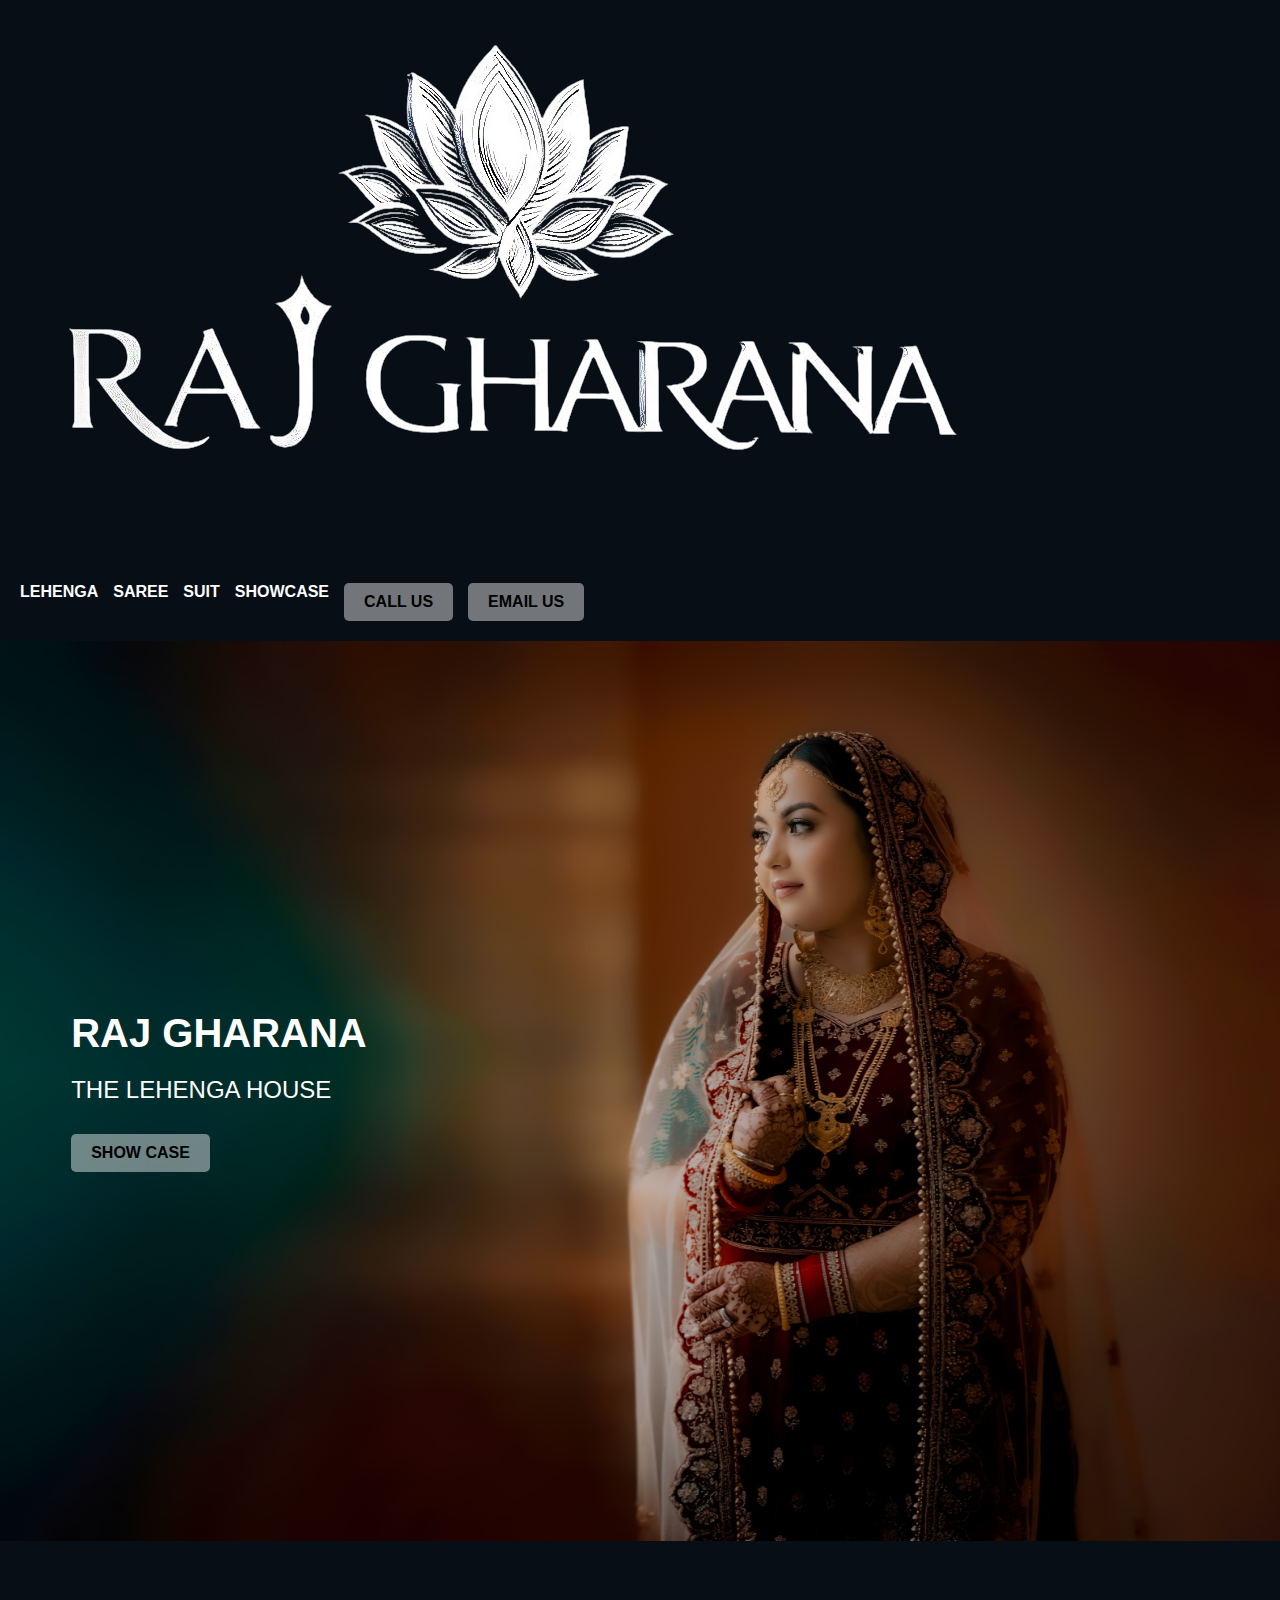
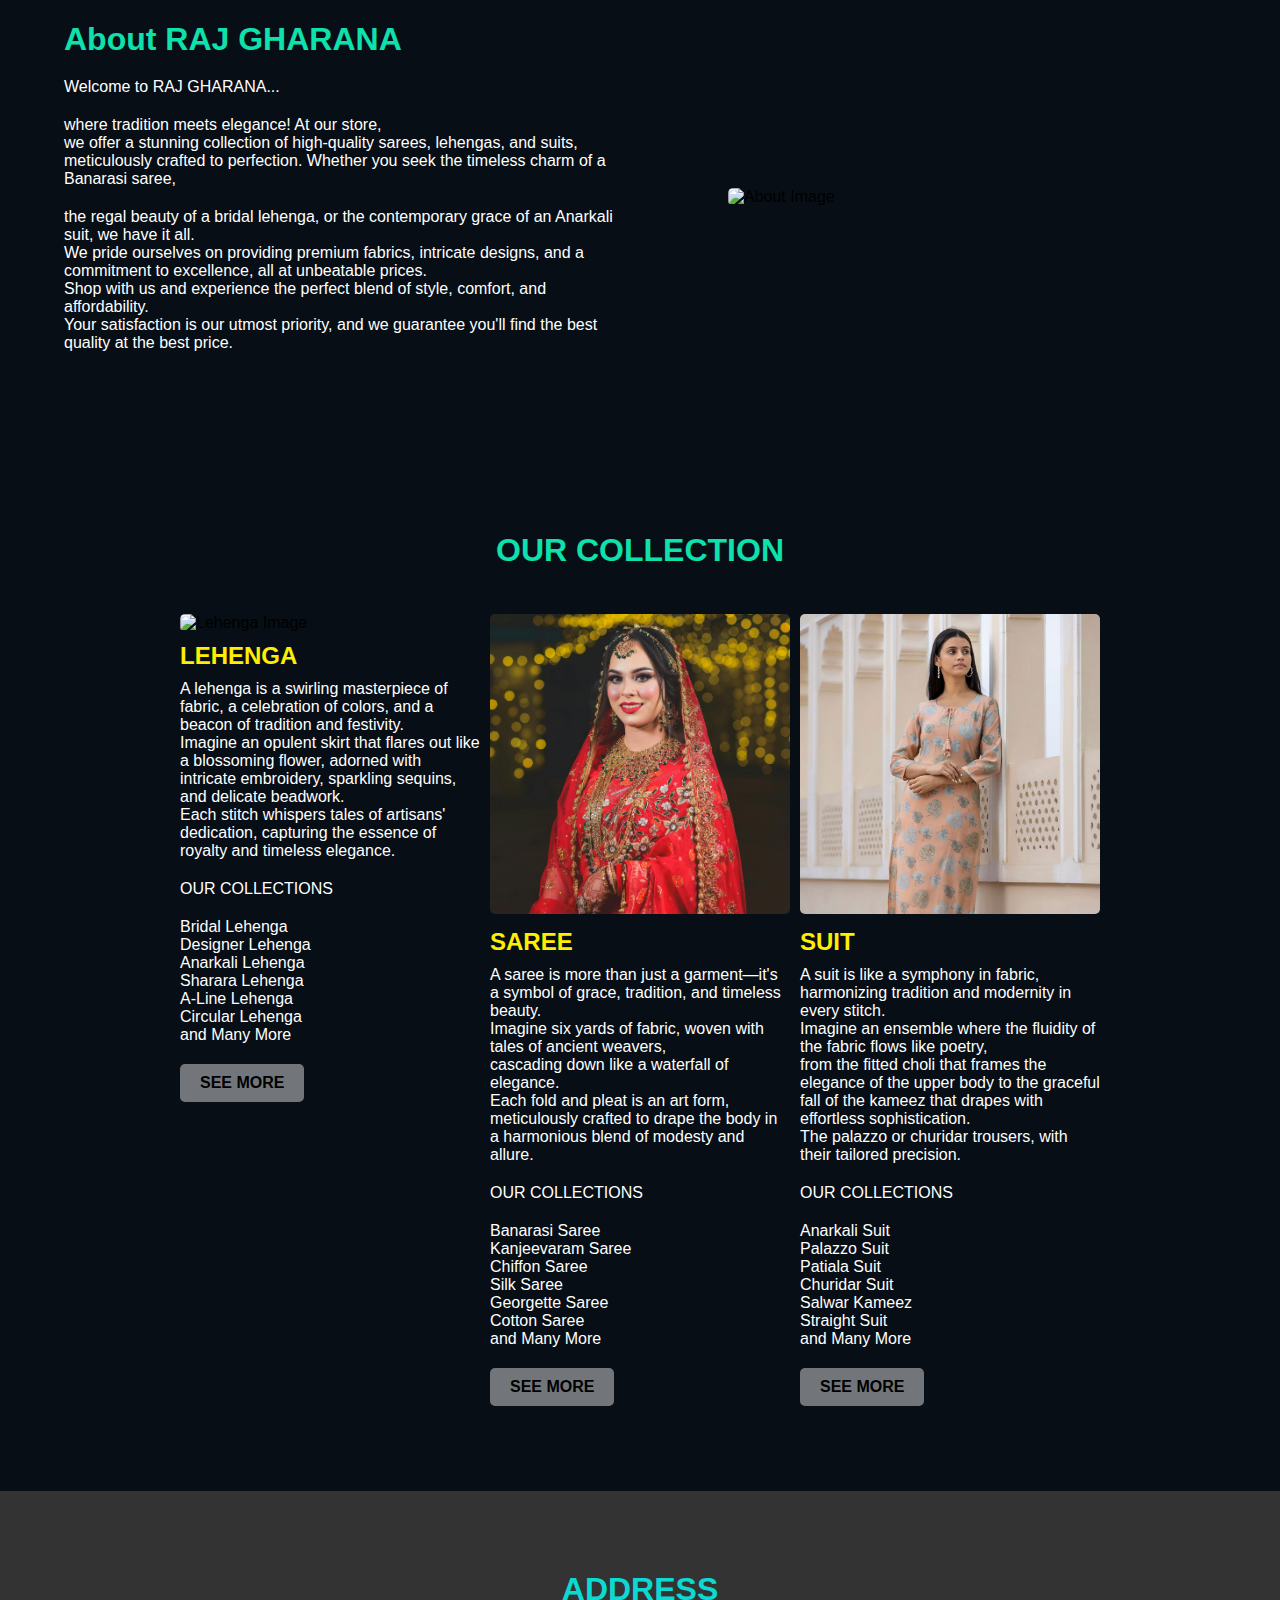
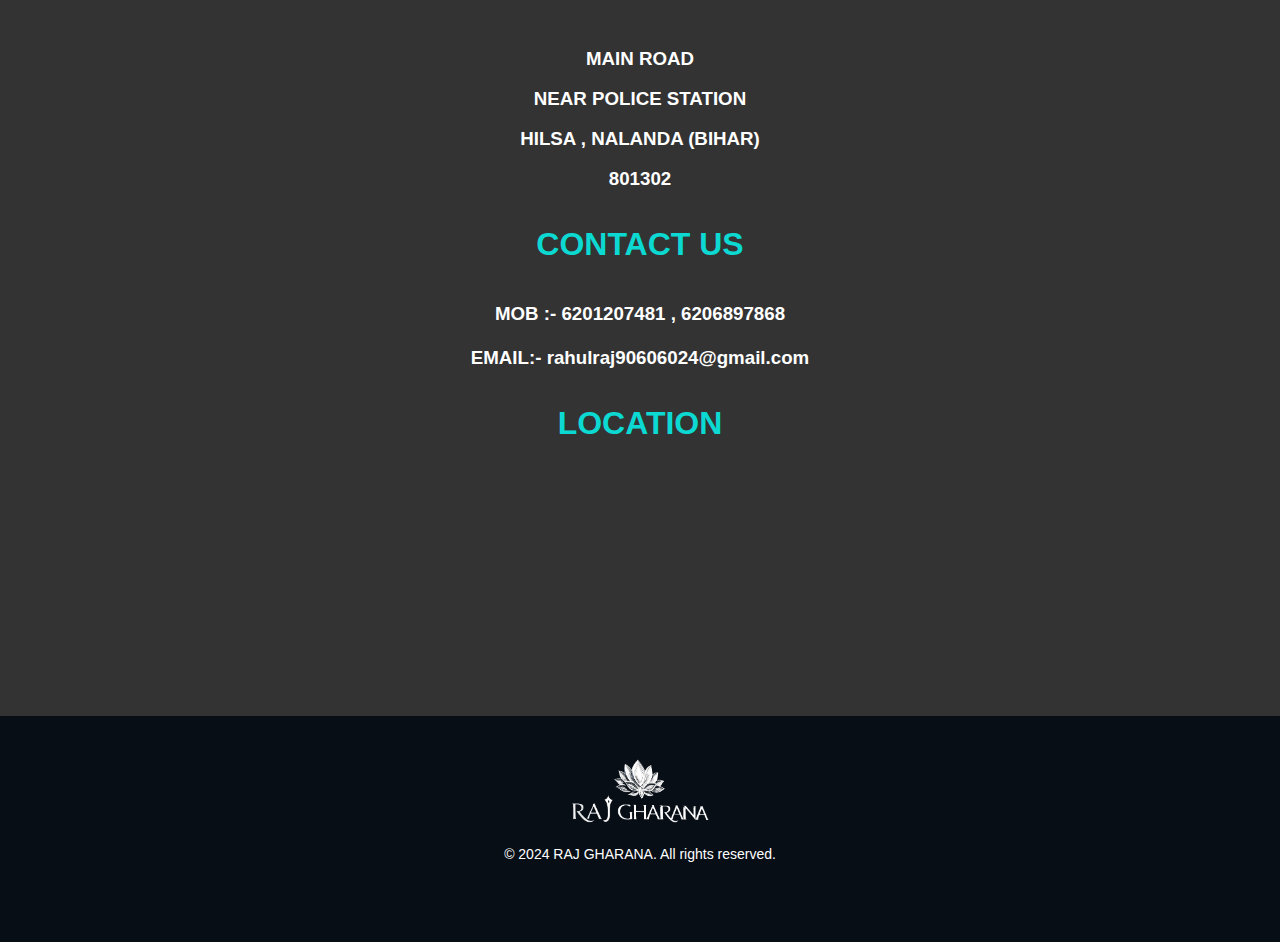
==== commit 3c9e032a: "Update index.html" ====
--- a/index.html
+++ b/index.html
@@ -51,8 +51,7 @@
       <div class="menu-item">
         <img src="lehenga.jpg" alt="Lehenga Image">
         <h3>LEHENGA</h3>
-        <p>explain lehenga in creative way
-          A lehenga is a swirling masterpiece of fabric, a celebration of colors, and a beacon of tradition and festivity.<br>
+        <p>A lehenga is a swirling masterpiece of fabric, a celebration of colors, and a beacon of tradition and festivity.<br>
            Imagine an opulent skirt that flares out like a blossoming flower, adorned with intricate embroidery, sparkling sequins, and delicate beadwork.<br>
             Each stitch whispers tales of artisans' dedication, capturing the essence of royalty and timeless elegance.</p>
             <p>OUR COLLECTIONS </p>
--- a/index.css
+++ b/index.css
@@ -1,376 +1,378 @@
-*{
+* {
     margin: 0;
     padding: 0;
     font-family: 'Noto Sans', sans-serif;
-}
-/*header*/
-.logo h1{
-color: #ffffff;
-font-size: 20px;
-margin-bottom:10px
-}
-
+    box-sizing: border-box;
+}
+
+/* Global Styles */
+img {
+    max-width: 100%;
+    height: auto;
+}
+
+/* Header */
 header {
-  background-color: #070e16;
-  padding: 20px;
-  display: flex;
-  align-items: center;
-  justify-content: space-between;
+    background-color: #070e16;
+    padding: 20px;
+    display: flex;
+    align-items: center;
+    justify-content: space-between;
+    flex-wrap: wrap;
 }
 
 .logo img {
-  height: 60px;
-  margin-left:50px;
+    height: auto;
+    max-width: 100%;
 }
 
 nav ul {
-  list-style: none;
-  margin: 0;
-  padding: 0;
+    list-style: none;
+    margin: 0;
+    padding: 0;
+    display: flex;
+    flex-wrap: wrap;
+    justify-content: space-around;
 }
 
 nav ul li {
-  display: inline-block;
-  margin-right: 15px;
+    display: inline-block;
+    margin-right: 15px;
 }
 
 nav ul li a {
-  text-decoration: none;
-  color: white;
-  font-weight: bold;
-  transition: color 0.3s ease;
+    text-decoration: none;
+    color: white;
+    font-weight: bold;
+    transition: color 0.3s ease;
 }
 
 nav ul li a:hover {
-  color: #2fe25f;
-}
-
-/*hero*/
-
+    color: #2fe25f;
+}
+
+/* Hero Section */
 .hero {
-  background-image: url("front.jpg");
-  background-size: cover;
-  background-position: center;
-  height: 100vh;
-  display: flex;
-
-
-  text-align: left;
-  color: #ffffff;
-
+    background-image: url("front.jpg");
+    background-size: cover;
+    background-position: center;
+    height: 100vh;
+    display: flex;
+    align-items: center;
+    text-align: left;
+    color: #ffffff;
 }
 
 .hero-content {
-  max-width: 600px;
-  padding: 20px;
-  margin-top :50px;
-  margin-left: 4%;
-  
+    max-width: 600px;
+    padding: 20px;
+    margin: 50px 4%;
 }
 
 .hero-content h1 {
-  font-size: 48px;
-  margin-bottom: 20px;
+    font-size: 2.5rem;
+    margin-bottom: 20px;
 }
 
 .hero-content p {
-  font-size: 24px;
-  margin-bottom: 30px;
+    font-size: 1.5rem;
+    margin-bottom: 30px;
 }
 
 .btn {
-  display: inline-block;
-  background-color: #ffffff6f;
-  color: #000000;
-  padding: 10px 20px;
-  border-radius: 5px;
-  text-decoration: none;
-  font-weight: bold;
-  transition: background-color 0.3s ease;
+    display: inline-block;
+    background-color: #ffffff6f;
+    color: #000000;
+    padding: 10px 20px;
+    border-radius: 5px;
+    text-decoration: none;
+    font-weight: bold;
+    transition: background-color 0.3s ease;
 }
 
 .btn:hover {
-  color: #ffffff;
-  background-color: #000000;
-}
-
-/*about*/
-
+    color: #ffffff;
+    background-color: #000000;
+}
+
+/* About Section */
 .about {
-  display: flex;
-  align-items: center;
-  padding: 80px 0;
+    display: flex;
+    flex-wrap: wrap;
+    align-items: center;
+    padding: 80px 0;
+    background-color: #070e16;
 }
 
 .about-content {
-  flex: 1;
-  max-width: 600px;
-  padding-right: 50px;
-  color: #fff;
-  margin-left: 5%;
-  
-  
+    flex: 1;
+    max-width: 600px;
+    padding-right: 50px;
+    color: #fff;
+    margin-left: 5%;
 }
 
 .about h2 {
-  color: #0ee1ac;
-  font-size: 36px;
-  margin-bottom: 20px;
+    color: #0ee1ac;
+    font-size: 2rem;
+    margin-bottom: 20px;
 }
 
 .about p {
-  font-size: 18px;
-  margin-bottom: 20px;
+    font-size: 1rem;
+    margin-bottom: 20px;
 }
 
 .about-image {
-  max-width: 50%;
-  margin-right: 5%;
+    max-width: 100%;
+    margin: 20px 5%;
 }
 
 .about-image img {
-  max-width: 100%;
-  height: auto;
-  border-radius: 5px;
-}
-
-.dark-theme {
-  background-color: #070e16;
-}
-
-
-/* menu*/
+    max-width: 100%;
+    height: auto;
+    border-radius: 5px;
+}
+
+/* Menu Section */
 .menu {
-  padding: 80px 0;
-  text-align: center;
-  background-color: #070e16;
+    padding: 80px 0;
+    text-align: center;
+    background-color: #070e16;
 }
 
 .menu h2 {
-  font-size: 36px;
-  margin-bottom: 40px;
-  color: #0ee1ac;
+    font-size: 2rem;
+    margin-bottom: 40px;
+    color: #0ee1ac;
 }
 
 .menu-items {
-  display: flex;
-  justify-content: center;
+    display: flex;
+    flex-wrap: wrap;
+    justify-content: center;
 }
 
 .menu-item {
-  max-width: 300px;
-  margin: 0 20px;
-  text-align: left;
+    flex: 1 1 calc(33.333% - 10px);
+    max-width: 300px;
+    margin: 5px;
+    text-align: left;
 }
 
 .menu-item img {
-  max-width: 100%;
-  height: auto;
-  border-radius: 5px;
-  margin-bottom: 10px;
+    max-width: 100%;
+    height: auto;
+    border-radius: 5px;
+    margin-bottom: 10px;
 }
 
 .menu-item h3 {
-  font-size: 24px;
-  margin-bottom: 10px;
-  color: #ffee00;
+    font-size: 1.5rem;
+    margin-bottom: 10px;
+    color: #ffee00;
 }
 
 .menu-item p {
-  font-size: 16px;
-  margin-bottom: 20px;
-  color: #ffffff;
-}
-
-/* reservations*/
-
+    font-size: 1rem;
+    margin-bottom: 20px;
+    color: #ffffff;
+}
+
+@media (max-width: 768px) {
+    .menu-item {
+        flex: 1 1 calc(50% - 10px);
+    }
+}
+
+@media (max-width: 480px) {
+    .menu-item {
+        flex: 1 1 100%;
+    }
+}
+
+/* Reservations Section */
 .reservations {
-  background-color: #1f1f1f;
-  padding: 80px 0;
-  text-align: center;
+    background-color: #1f1f1f;
+    padding: 80px 0;
+    text-align: center;
 }
 
 .reservation-form {
-  max-width: 500px;
-  margin: 0 auto;
-  background-color: #333;
-  padding: 40px;
-  border-radius: 5px;
-  box-shadow: 0 0 10px rgba(0, 0, 0, 0.3);
+    max-width: 500px;
+    margin: 0 auto;
+    background-color: #333;
+    padding: 40px;
+    border-radius: 5px;
+    box-shadow: 0 0 10px rgba(0, 0, 0, 0.3);
 }
 
 .reservation-form h2 {
-  color: #fff;
-  font-size: 28px;
-  margin-bottom: 20px;
+    color: #fff;
+    font-size: 1.75rem;
+    margin-bottom: 20px;
 }
 
 .reservation-form form input,
 .reservation-form form textarea {
-  display: block;
-  width: 100%;
-  padding: 10px;
-  margin-bottom: 20px;
-  border-radius: 5px;
-  border: none;
+    display: block;
+    width: 100%;
+    padding: 10px;
+    margin-bottom: 20px;
+    border-radius: 5px;
+    border: none;
 }
 
 .reservation-form form button {
-  display: inline-block;
-  background-color: #ff0000;
-  color: #fff;
-  padding: 10px 20px;
-  border-radius: 5px;
-  text-decoration: none;
-  font-weight: bold;
-  transition: background-color 0.3s ease;
+    display: inline-block;
+    background-color: #ff0000;
+    color: #fff;
+    padding: 10px 20px;
+    border-radius: 5px;
+    text-decoration: none;
+    font-weight: bold;
+    transition: background-color 0.3s ease;
 }
 
 .reservation-form form button:hover {
-  background-color: #00ff2a;
-}
-
-
-/* Testimonials Section*/
-
+    background-color: #00ff2a;
+}
+
+/* Testimonials Section */
 .testimonials {
-  padding: 80px 0;
-  text-align: center;
-  background-color: #070e16;
+    padding: 80px 0;
+    text-align: center;
+    background-color: #070e16;
 }
 
 .testimonials h2 {
-  font-size: 36px;
-  margin-bottom: 40px;
-  color: #fefeff;
+    font-size: 2rem;
+    margin-bottom: 40px;
+    color: #fefeff;
 }
 
 .testimonial {
-  max-width: 600px;
-  margin: 0 auto 40px;
-  text-align: left;
+    max-width: 600px;
+    margin: 0 auto 40px;
+    text-align: left;
 }
 
 .testimonial img {
-  display: block;
-  width: 80px;
-  height: 80px;
-  border-radius: 50%;
-  margin: 0 auto 20px;
+    display: block;
+    width: 80px;
+    height: 80px;
+    border-radius: 50%;
+    margin: 0 auto 20px;
 }
 
 .testimonial p {
-  font-size: 18px;
-  margin-bottom: 20px;
-  color: #ffffff;
+    font-size: 1rem;
+    margin-bottom: 20px;
+    color: #ffffff;
 }
 
 .testimonial h4 {
-  font-size: 20px;
-  font-weight: bold;
-  color: #fff;
-}
-
-
-
-/* Contact Section*/
-
+    font-size: 1.25rem;
+    font-weight: bold;
+    color: #fff;
+}
+
+/* Contact Section */
 .contact {
-  background-color: #333;
-  padding: 80px 0;
-  text-align: center;
-  color: #ffffff;
+    background-color: #333;
+    padding: 80px 0;
+    text-align: center;
+    color: #ffffff;
 }
 
 .contact-container {
-  max-width: 600px;
-  margin: 0 auto;
+    max-width: 600px;
+    margin: 0 auto;
 }
 
 .contact h2 {
-  color: #0cd9d2;
-  font-size: 36px;
-  margin-bottom: 40px;
+    color: #0cd9d2;
+    font-size: 2rem;
+    margin-bottom: 40px;
 }
 
 .contact-info {
-  display: flex;
-  justify-content: center;
-  margin-bottom: 40px;
+    display: flex;
+    flex-wrap: wrap;
+    justify-content: center;
+    margin-bottom: 40px;
 }
 
 .info-item {
-  margin: 0 20px;
-  text-align: center;
+    margin: 0 20px;
+    text-align: center;
 }
 
 .info-item i {
-  font-size: 24px;
-  margin-bottom: 10px;
+    font-size: 1.5rem;
+    margin-bottom: 10px;
 }
 
 .contact-form input,
 .contact-form textarea {
-  display: block;
-  width: 100%;
-  padding: 10px;
-  margin-bottom: 20px;
-  border-radius: 5px;
-  border: none;
+    display: block;
+    width: 100%;
+    padding: 10px;
+    margin-bottom: 20px;
+    border-radius: 5px;
+    border: none;
 }
 
 .contact-form textarea {
-  resize: vertical;
+    resize: vertical;
 }
 
 .contact-form button {
-  display: inline-block;
-  background-color: #ff0000;
-  color: #fff;
-  padding: 10px 20px;
-  border-radius: 5px;
-  text-decoration: none;
-  font-weight: bold;
-  transition: background-color 0.3s ease;
+    display: inline-block;
+    background-color: #ff0000;
+    color: #fff;
+    padding: 10px 20px;
+    border-radius: 5px;
+    text-decoration: none;
+    font-weight: bold;
+    transition: background-color 0.3s ease;
 }
 
 .contact-form button:hover {
-  background-color: #00ff44;
-}
-
-
-/* Footer*/
-
+    background-color: #00ff44;
+}
+
+/* Footer */
 .footer {
-  background-color: #070e16;
-  padding: 40px 0;
-  color: #fff;
-  text-align: center;
+    background-color: #070e16;
+    padding: 40px 0;
+    color: #fff;
+    text-align: center;
 }
 
 .footer-content {
-  display: flex;
-  flex-direction: column;
-  align-items: center;
-  margin-bottom: 40px;
+    display: flex;
+    flex-direction: column;
+    align-items: center;
+    margin-bottom: 40px;
 }
 
 .footer-logo img {
-  max-width: 150px;
+    max-width: 150px;
 }
 
 .footer-links a {
-  color: #fff;
-  margin: 0 10px;
-  text-decoration: none;
+    color: #fff;
+    margin: 0 10px;
+    text-decoration: none;
 }
 
 .footer-social a {
-  color: #fff;
-  margin: 0 5px;
-  text-decoration: none;
+    color: #fff;
+    margin: 0 5px;
+    text-decoration: none;
 }
 
 .footer-text {
-  font-size: 14px;
-}+    font-size: 0.875rem;
+}
